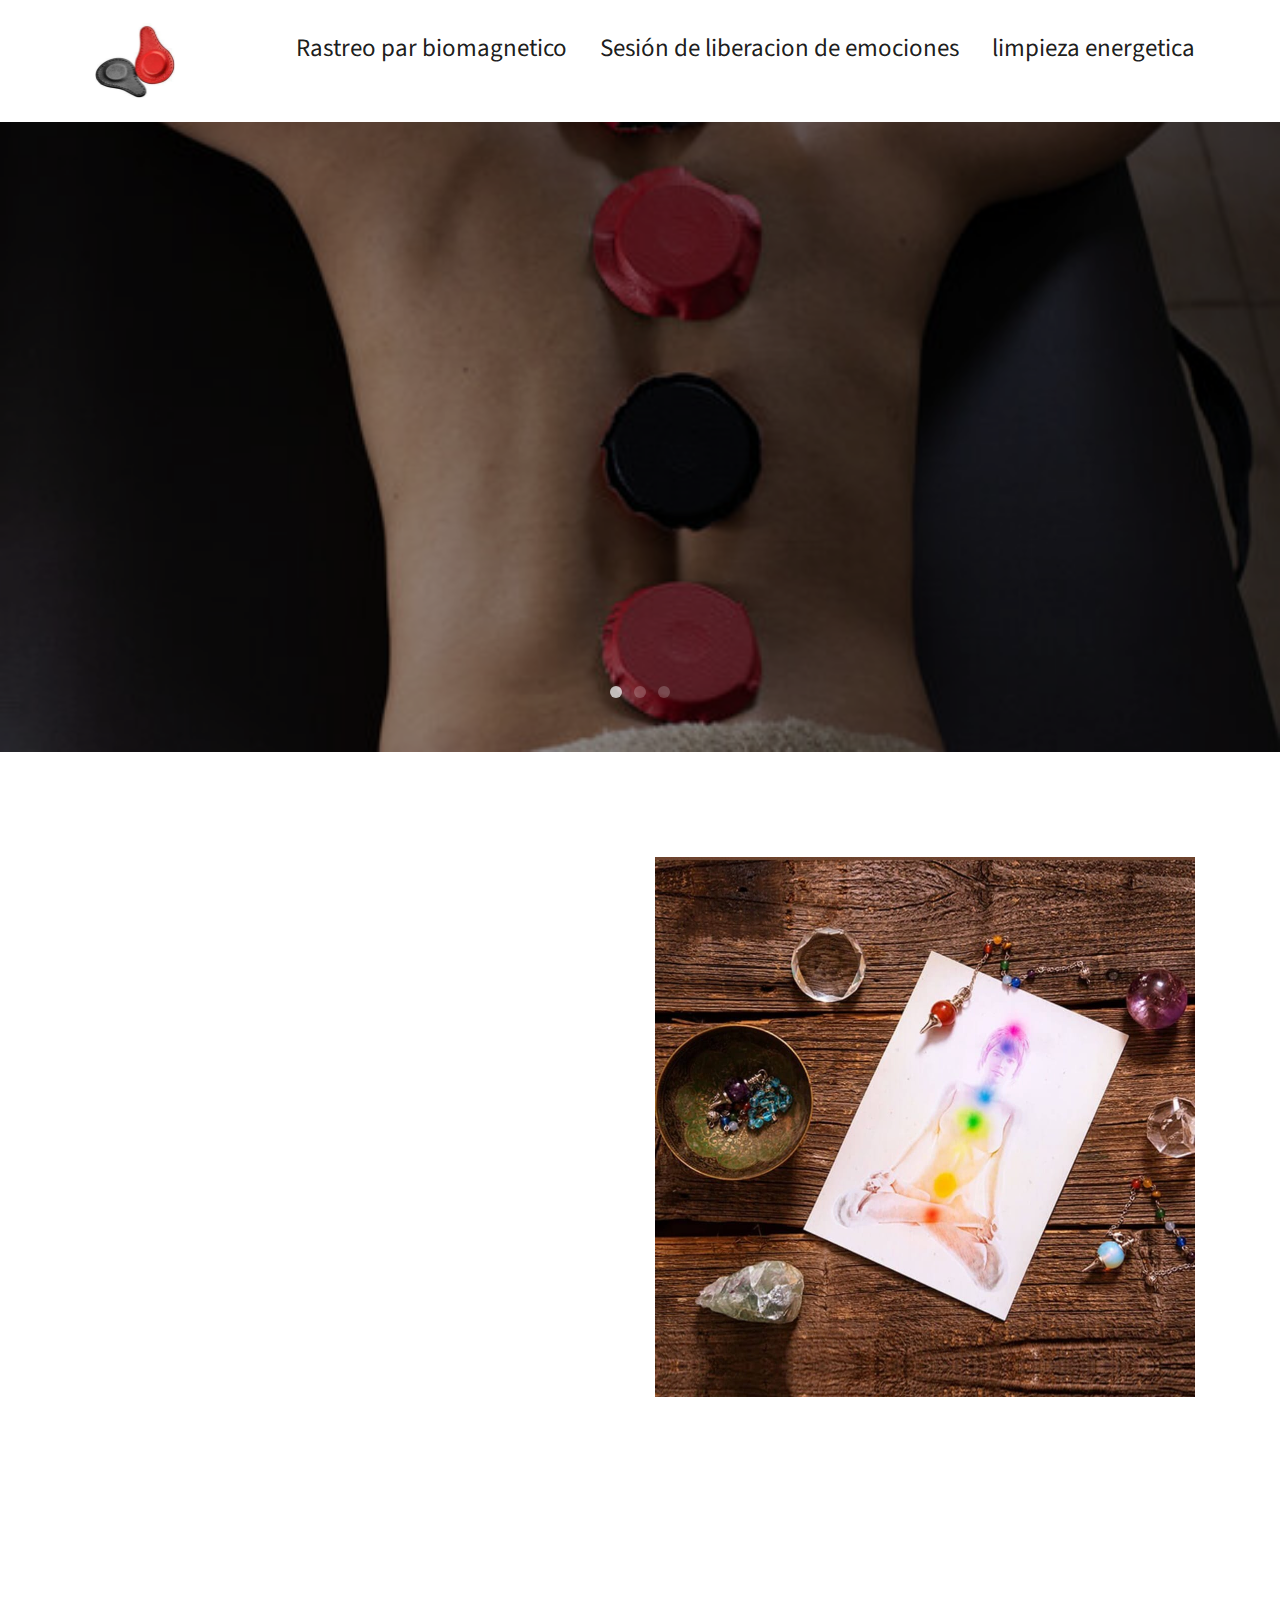
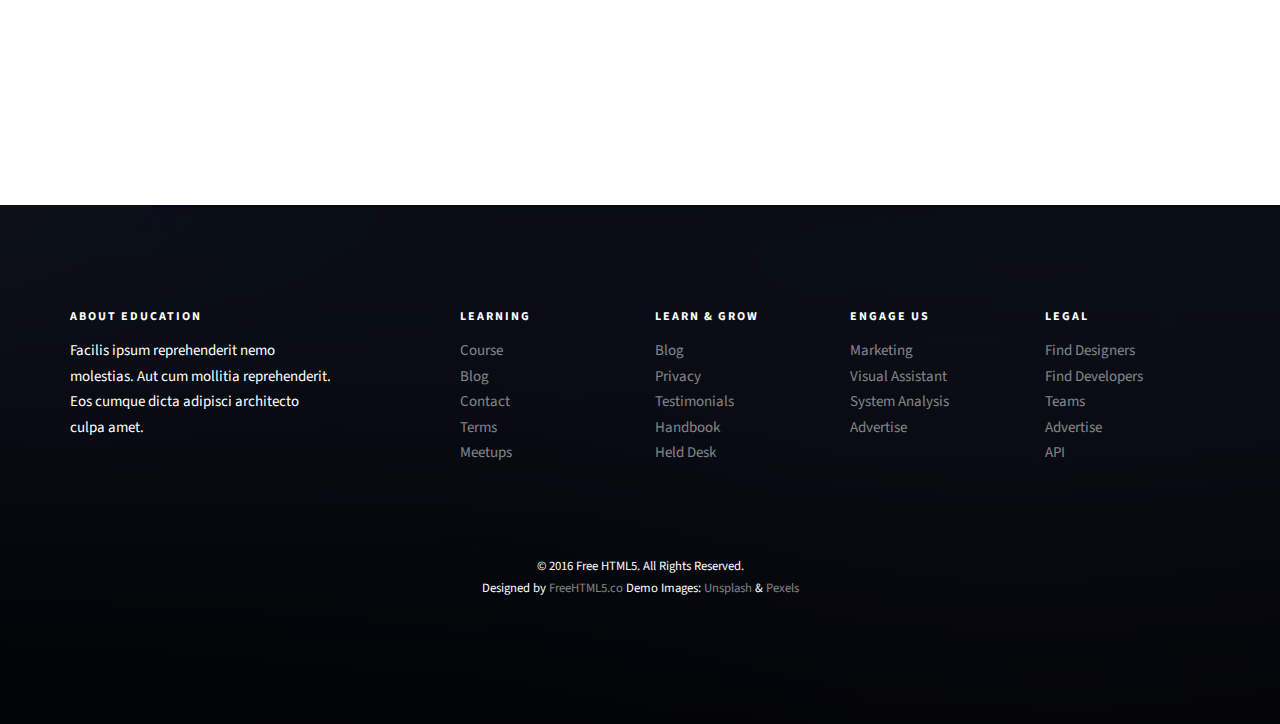
==== limpieza.html @ 2d8b0f2f "update" ====
<!DOCTYPE HTML>
<html>
	<head>
	<meta charset="utf-8">
	<meta http-equiv="X-UA-Compatible" content="IE=edge">
	<title>LIMPIEZA ENERGETICA</title>
	<meta name="viewport" content="width=device-width, initial-scale=1">
	<meta name="description" content="Free HTML5 Website Template by freehtml5.co" />
	<meta name="keywords" content="free website templates, free html5, free template, free bootstrap, free website template, html5, css3, mobile first, responsive" />
	<meta name="author" content="freehtml5.co" />

	<!-- 
	//////////////////////////////////////////////////////

	FREE HTML5 TEMPLATE 
	DESIGNED & DEVELOPED by FreeHTML5.co
		
	Website: 		http://freehtml5.co/
	Email: 			info@freehtml5.co
	Twitter: 		http://twitter.com/fh5co
	Facebook: 		https://www.facebook.com/fh5co

	//////////////////////////////////////////////////////
	 -->

  	<!-- Facebook and Twitter integration -->
	<meta property="og:title" content=""/>
	<meta property="og:image" content=""/>
	<meta property="og:url" content=""/>
	<meta property="og:site_name" content=""/>
	<meta property="og:description" content=""/>
	<meta name="twitter:title" content="" />
	<meta name="twitter:image" content="" />
	<meta name="twitter:url" content="" />
	<meta name="twitter:card" content="" />

	<link href="https://fonts.googleapis.com/css?family=Source+Sans+Pro:300,400,600,700" rel="stylesheet">
	<link href="https://fonts.googleapis.com/css?family=Roboto+Slab:300,400" rel="stylesheet">
	
	<!-- Animate.css -->
	<link rel="stylesheet" href="css/animate.css">
	<!-- Icomoon Icon Fonts-->
	<link rel="stylesheet" href="css/icomoon.css">
	<!-- Bootstrap  -->
	<link rel="stylesheet" href="css/bootstrap.css">

	<!-- Magnific Popup -->
	<link rel="stylesheet" href="css/magnific-popup.css">

	<!-- Owl Carousel  -->
	<link rel="stylesheet" href="css/owl.carousel.min.css">
	<link rel="stylesheet" href="css/owl.theme.default.min.css">

	<!-- Flexslider  -->
	<link rel="stylesheet" href="css/flexslider.css">

	<!-- Pricing -->
	<link rel="stylesheet" href="css/pricing.css">

	<!-- Theme style  -->
	<link rel="stylesheet" href="css/style.css">

	<!-- Modernizr JS -->
	<script src="js/modernizr-2.6.2.min.js"></script>
	<!-- FOR IE9 below -->
	<!--[if lt IE 9]>
	<script src="js/respond.min.js"></script>
	<![endif]-->

	</head>
	<body>
		
	<div class="fh5co-loader"></div>
	
	<div id="page">
		<nav class="fh5co-nav" role="navigation">

			<div class="top-menu">
				<div class="container">
					<div class="row">
						<div class="col-xs-2">
							<div id="fh5co-logo"><a href="index.html"><img src="./images/logo/alma.png.jpg" alt=""></a></div>
						</div>
						<div class="col-xs-10 text-right menu-1">
							<ul>
								<li class="active"><a href="index.html">Rastreo par biomagnetico</a></li>
								<li  class="active"><a href="sesion.html">Sesión de liberacion de emociones</a></li>
								<li  class="active"><a href="index.html">limpieza energetica</a></li>
								<!-- <li><a href="about.html">About</a></li>
								<li><a href="pricing.html">Pricing</a></li>
								<li class="has-dropdown">
									<a href="blog.html">Blog</a>
									<ul class="dropdown">
										<li><a href="#">Web Design</a></li>
										<li><a href="#">eCommerce</a></li>
										<li><a href="#">Branding</a></li>
										<li><a href="#">API</a></li>
									</ul>
								</li>
								<li><a href="contact.html">Contact</a></li>
								<li class="btn-cta"><a href="#"><span>Login</span></a></li>
								<li class="btn-cta"><a href="#"><span>Create a Course</span></a></li>
							</ul> -->
						</div>
					</div>
					
				</div>
			</div>
		</nav>
	
		<aside id="fh5co-hero">
			<div class="flexslider">
				<ul class="slides">
				   <li style="background-image: url(./images/back-images/BIO-1.jpeg);">
					   <div class="overlay-gradient"></div>
					   <div class="container">
						   <div class="row">
							   <div class="col-md-8 col-md-offset-2 text-center slider-text">
								   <div class="slider-text-inner">
									   <h1>Sesión de liberacion de emociones</h1>
									<h2>Alma magnetica</h2>
								   </div>
							   </div>
						   </div>
					   </div>
				   </li>
				   <li style="background-image: url(./images/back-images/BIO-2.jpeg);">
					   <div class="overlay-gradient"></div>
					   <div class="container">
						   <div class="row">
							   <div class="col-md-8 col-md-offset-2 text-center slider-text">
								   <div class="slider-text-inner">
									<h1>Sesión de liberacion de emociones</h1>
									<h2>Alma magnetica</h2>
								   </div>
							   </div>
						</div>
					</div>
				</li>
				<li style="background-image: url(./images/back-images/BIO-3.jpeg);">
					<div class="overlay-gradient"></div>
					<div class="container">
						<div class="row">
							<div class="col-md-8 col-md-offset-2 text-center slider-text">
								<div class="slider-text-inner">
									<h1>Sesión de liberacion de emociones</h1>
									<h2>Alma magnetica</h2>
								</div>
							</div>
						</div>
					</div>
				</li>		   	
			</ul>
		</div>
	</aside>

	<div id="fh5co-about">
		<div class="container">
			<div class="col-md-6 animate-box">
				<h2>LIMPIEZA ENERGETICA
				</h2>
				<p>Esta técnica nos ayuda a identificar y liberar definitivamente emociones, traumas o conflictos emocionales atrapados en nuestro cuerpo,</p>
<p>cuya energía es causa principal de los desequilibrios y síntomas físicos o psicológicos, que está padeciendo la persona que acude a consulta.
</p>
<p>A veces, liberarlos, puede ser crucial para superar ciertos desequilibrios y restaurar un estado óptimo de bienestar.
</p>
<p>Bloqueos, miedos y conductas que nos limitan a la hora de desenvolvernos y desarrollarnos en todas las etapas de la vida.
</p>
<p>La aplicación de esta técnica nos ayuda en el fluir de los acontecimientos, en la actitud frente a todo lo que se nos presenta en nuestro día a día, tanto a nivel interno como para con lo que nos rodea.</p>
<p>
	<div class="row animate-box">
		<div class="col-md-6 col-md-offset-3 text-center fh5co-heading">
			
			<h2>70,00 €</h2>
			<a
			href="https://api.whatsapp.com/send/?phone=%2B34624015174&text&type=phone_number&app_absent=0"
			target="_blank"
			rel="noreferrer"
		  >
			<button type="button" class="btn-wsp">Comprar ahora</button>
		</a>
			<h4 style="margin-top: 30px;">Al hacer click en el botón «comprar ahora» serás redirigido al WhatsApp, dónde podrás finalizar el proceso de compra.</h4>
		</div>
	</div>
</p>			
</div>
			
			<div class="col-md-6">
				<img class="img-responsive" src="./images/images/limpieza.jpg" alt="Not found">
			</div>
		</div>
	</div>

	

<!-- 	<div id="fh5co-counter" class="fh5co-counters" style="background-image: url(images/img_bg_4.jpg);" data-stellar-background-ratio="0.5">
		<div class="overlay"></div>
		<div class="container">
			<div class="row">
				<div class="col-md-10 col-md-offset-1">
					<div class="row">
						<div class="col-md-3 col-sm-6 text-center animate-box">
							<span class="icon"><i class="icon-world"></i></span>
							<span class="fh5co-counter js-counter" data-from="0" data-to="3297" data-speed="5000" data-refresh-interval="50"></span>
							<span class="fh5co-counter-label">Foreign Followers</span>
						</div>
						<div class="col-md-3 col-sm-6 text-center animate-box">
							<span class="icon"><i class="icon-study"></i></span>
							<span class="fh5co-counter js-counter" data-from="0" data-to="3700" data-speed="5000" data-refresh-interval="50"></span>
							<span class="fh5co-counter-label">Students Enrolled</span>
						</div>
						<div class="col-md-3 col-sm-6 text-center animate-box">
							<span class="icon"><i class="icon-bulb"></i></span>
							<span class="fh5co-counter js-counter" data-from="0" data-to="5034" data-speed="5000" data-refresh-interval="50"></span>
							<span class="fh5co-counter-label">Classes Complete</span>
						</div>
						<div class="col-md-3 col-sm-6 text-center animate-box">
							<span class="icon"><i class="icon-head"></i></span>
							<span class="fh5co-counter js-counter" data-from="0" data-to="1080" data-speed="5000" data-refresh-interval="50"></span>
							<span class="fh5co-counter-label">Certified Teachers</span>
						</div>
					</div>
				</div>
			</div>
		</div>
	</div>

	<div id="fh5co-course-categories">
		<div class="container">
			<div class="row animate-box">
				<div class="col-md-6 col-md-offset-3 text-center fh5co-heading">
					<h2>Course categories</h2>
					<p>Dignissimos asperiores vitae velit veniam totam fuga molestias accusamus alias autem provident. Odit ab aliquam dolor eius.</p>
				</div>
			</div>
			<div class="row">
				<div class="col-md-3 col-sm-6 text-center animate-box">
					<div class="services">
						<span class="icon">
							<i class="icon-shop"></i>
						</span>
						<div class="desc">
							<h3><a href="#">Business</a></h3>
							<p>Dignissimos asperiores vitae velit veniam totam fuga molestias accusamus alias autem provident. Odit ab aliquam dolor eius.</p>
						</div>
					</div>
				</div>
				<div class="col-md-3 col-sm-6 text-center animate-box">
					<div class="services">
						<span class="icon">
							<i class="icon-heart4"></i>
						</span>
						<div class="desc">
							<h3><a href="#">Health &amp; Psychology</a></h3>
							<p>Dignissimos asperiores vitae velit veniam totam fuga molestias accusamus alias autem provident. Odit ab aliquam dolor eius.</p>
						</div>
					</div>
				</div>
				<div class="col-md-3 col-sm-6 text-center animate-box">
					<div class="services">
						<span class="icon">
							<i class="icon-banknote"></i>
						</span>
						<div class="desc">
							<h3><a href="#">Accounting</a></h3>
							<p>Dignissimos asperiores vitae velit veniam totam fuga molestias accusamus alias autem provident. Odit ab aliquam dolor eius.</p>
						</div>
					</div>
				</div>
				<div class="col-md-3 col-sm-6 text-center animate-box">
					<div class="services">
						<span class="icon">
							<i class="icon-lab2"></i>
						</span>
						<div class="desc">
							<h3><a href="#">Science &amp; Technology</a></h3>
							<p>Dignissimos asperiores vitae velit veniam totam fuga molestias accusamus alias autem provident. Odit ab aliquam dolor eius.</p>
						</div>
					</div>
				</div>
				<div class="col-md-3 col-sm-6 text-center animate-box">
					<div class="services">
						<span class="icon">
							<i class="icon-photo"></i>
						</span>
						<div class="desc">
							<h3><a href="#">Art &amp; Media</a></h3>
							<p>Dignissimos asperiores vitae velit veniam totam fuga molestias accusamus alias autem provident. Odit ab aliquam dolor eius.</p>
						</div>
					</div>
				</div>
				<div class="col-md-3 col-sm-6 text-center animate-box">
					<div class="services">
						<span class="icon">
							<i class="icon-home-outline"></i>
						</span>
						<div class="desc">
							<h3><a href="#">Real Estate</a></h3>
							<p>Dignissimos asperiores vitae velit veniam totam fuga molestias accusamus alias autem provident. Odit ab aliquam dolor eius.</p>
						</div>
					</div>
				</div>
				<div class="col-md-3 col-sm-6 text-center animate-box">
					<div class="services">
						<span class="icon">
							<i class="icon-bubble3"></i>
						</span>
						<div class="desc">
							<h3><a href="#">Language</a></h3>
							<p>Dignissimos asperiores vitae velit veniam totam fuga molestias accusamus alias autem provident. Odit ab aliquam dolor eius.</p>
						</div>
					</div>
				</div>
				<div class="col-md-3 col-sm-6 text-center animate-box">
					<div class="services">
						<span class="icon">
							<i class="icon-world"></i>
						</span>
						<div class="desc">
							<h3><a href="#">Web &amp; Programming</a></h3>
							<p>Dignissimos asperiores vitae velit veniam totam fuga molestias accusamus alias autem provident. Odit ab aliquam dolor eius.</p>
						</div>
					</div>
				</div>
			</div>
		</div>
	</div>

	<div id="fh5co-register" style="background-image: url(images/img_bg_2.jpg);">
		<div class="overlay"></div>
		<div class="row">
			<div class="col-md-8 col-md-offset-2 animate-box">
				<div class="date-counter text-center">
					<h2>Get 400 of Online Courses for Free</h2>
					<h3>By Mike Smith</h3>
					<div class="simply-countdown simply-countdown-one"></div>
					<p><strong>Limited Offer, Hurry Up!</strong></p>
					<p><a href="#" class="btn btn-primary btn-lg btn-reg">Register Now!</a></p>
				</div>
			</div>
		</div>
	</div>

	<div id="fh5co-gallery" class="fh5co-bg-section">
		<div class="row text-center">
			<h2><span>Instagram Gallery</span></h2>
		</div>
		<div class="row">
			<div class="col-md-3 col-padded">
				<a href="#" class="gallery" style="background-image: url(images/project-5.jpg);"></a>
			</div>
			<div class="col-md-3 col-padded">
				<a href="#" class="gallery" style="background-image: url(images/project-2.jpg);"></a>
			</div>
			<div class="col-md-3 col-padded">
				<a href="#" class="gallery" style="background-image: url(images/project-3.jpg);"></a>
			</div>
			<div class="col-md-3 col-padded">
				<a href="#" class="gallery" style="background-image: url(images/project-4.jpg);"></a>
			</div>
		</div>
	</div> -->

	<footer id="fh5co-footer" role="contentinfo" style="background-image: url(images/img_bg_4.jpg);">
		<div class="overlay"></div>
		<div class="container">
			<div class="row row-pb-md">
				<div class="col-md-3 fh5co-widget">
					<h3>About Education</h3>
					<p>Facilis ipsum reprehenderit nemo molestias. Aut cum mollitia reprehenderit. Eos cumque dicta adipisci architecto culpa amet.</p>
				</div>
				<div class="col-md-2 col-sm-4 col-xs-6 col-md-push-1 fh5co-widget">
					<h3>Learning</h3>
					<ul class="fh5co-footer-links">
						<li><a href="#">Course</a></li>
						<li><a href="#">Blog</a></li>
						<li><a href="#">Contact</a></li>
						<li><a href="#">Terms</a></li>
						<li><a href="#">Meetups</a></li>
					</ul>
				</div>

				<div class="col-md-2 col-sm-4 col-xs-6 col-md-push-1 fh5co-widget">
					<h3>Learn &amp; Grow</h3>
					<ul class="fh5co-footer-links">
						<li><a href="#">Blog</a></li>
						<li><a href="#">Privacy</a></li>
						<li><a href="#">Testimonials</a></li>
						<li><a href="#">Handbook</a></li>
						<li><a href="#">Held Desk</a></li>
					</ul>
				</div>

				<div class="col-md-2 col-sm-4 col-xs-6 col-md-push-1 fh5co-widget">
					<h3>Engage us</h3>
					<ul class="fh5co-footer-links">
						<li><a href="#">Marketing</a></li>
						<li><a href="#">Visual Assistant</a></li>
						<li><a href="#">System Analysis</a></li>
						<li><a href="#">Advertise</a></li>
					</ul>
				</div>

				<div class="col-md-2 col-sm-4 col-xs-6 col-md-push-1 fh5co-widget">
					<h3>Legal</h3>
					<ul class="fh5co-footer-links">
						<li><a href="#">Find Designers</a></li>
						<li><a href="#">Find Developers</a></li>
						<li><a href="#">Teams</a></li>
						<li><a href="#">Advertise</a></li>
						<li><a href="#">API</a></li>
					</ul>
				</div>
			</div>

			<div class="row copyright">
				<div class="col-md-12 text-center">
					<p>
						<small class="block">&copy; 2016 Free HTML5. All Rights Reserved.</small> 
						<small class="block">Designed by <a href="http://freehtml5.co/" target="_blank">FreeHTML5.co</a> Demo Images: <a href="http://unsplash.co/" target="_blank">Unsplash</a> &amp; <a href="https://www.pexels.com/" target="_blank">Pexels</a></small>
					</p>
				</div>
			</div>

		</div>
	</footer>
	</div>

	<div class="gototop js-top">
		<a href="#" class="js-gotop"><i class="icon-arrow-up"></i></a>
	</div>
	
	<!-- jQuery -->
	<script src="js/jquery.min.js"></script>
	<!-- jQuery Easing -->
	<script src="js/jquery.easing.1.3.js"></script>
	<!-- Bootstrap -->
	<script src="js/bootstrap.min.js"></script>
	<!-- Waypoints -->
	<script src="js/jquery.waypoints.min.js"></script>
	<!-- Stellar Parallax -->
	<script src="js/jquery.stellar.min.js"></script>
	<!-- Carousel -->
	<script src="js/owl.carousel.min.js"></script>
	<!-- Flexslider -->
	<script src="js/jquery.flexslider-min.js"></script>
	<!-- countTo -->
	<script src="js/jquery.countTo.js"></script>
	<!-- Magnific Popup -->
	<script src="js/jquery.magnific-popup.min.js"></script>
	<script src="js/magnific-popup-options.js"></script>
	<!-- Count Down -->
	<script src="js/simplyCountdown.js"></script>
	<!-- Main -->
	<script src="js/main.js"></script>
	<script>
    var d = new Date(new Date().getTime() + 1000 * 120 * 120 * 2000);

    // default example
    simplyCountdown('.simply-countdown-one', {
        year: d.getFullYear(),
        month: d.getMonth() + 1,
        day: d.getDate()
    });

    //jQuery example
    $('#simply-countdown-losange').simplyCountdown({
        year: d.getFullYear(),
        month: d.getMonth() + 1,
        day: d.getDate(),
        enableUtc: false
    });
	</script>
	</body>
</html>
---- css/icomoon.css ----
@font-face {
  font-family: 'icomoon';
  src:  url('fonts/icomoon.eot?6py85u');
  src:  url('fonts/icomoon.eot?6py85u#iefix') format('embedded-opentype'),
    url('fonts/icomoon.ttf?6py85u') format('truetype'),
    url('fonts/icomoon.woff?6py85u') format('woff'),
    url('fonts/icomoon.svg?6py85u#icomoon') format('svg');
  font-weight: normal;
  font-style: normal;
}

[class^="icon-"], [class*=" icon-"] {
  /* use !important to prevent issues with browser extensions that change fonts */
  font-family: 'icomoon' !important;
  speak: none;
  font-style: normal;
  font-weight: normal;
  font-variant: normal;
  text-transform: none;
  line-height: 1;

  /* Better Font Rendering =========== */
  -webkit-font-smoothing: antialiased;
  -moz-osx-font-smoothing: grayscale;
}

.icon-times:before {
  content: "\e930";
}
.icon-tick:before {
  content: "\e931";
}
.icon-plus:before {
  content: "\e932";
}
.icon-minus:before {
  content: "\e933";
}
.icon-equals:before {
  content: "\e934";
}
.icon-divide:before {
  content: "\e935";
}
.icon-chevron-right:before {
  content: "\e936";
}
.icon-chevron-left:before {
  content: "\e937";
}
.icon-arrow-right-thick:before {
  content: "\e938";
}
.icon-arrow-left-thick:before {
  content: "\e939";
}
.icon-th-small:before {
  content: "\e93a";
}
.icon-th-menu:before {
  content: "\e93b";
}
.icon-th-list:before {
  content: "\e93c";
}
.icon-th-large:before {
  content: "\e93d";
}
.icon-home:before {
  content: "\e93e";
}
.icon-arrow-forward:before {
  content: "\e93f";
}
.icon-arrow-back:before {
  content: "\e940";
}
.icon-rss:before {
  content: "\e941";
}
.icon-location:before {
  content: "\e942";
}
.icon-link:before {
  content: "\e943";
}
.icon-image:before {
  content: "\e944";
}
.icon-arrow-up-thick:before {
  content: "\e945";
}
.icon-arrow-down-thick:before {
  content: "\e946";
}
.icon-starburst:before {
  content: "\e947";
}
.icon-starburst-outline:before {
  content: "\e948";
}
.icon-star3:before {
  content: "\e949";
}
.icon-flow-children:before {
  content: "\e94a";
}
.icon-export:before {
  content: "\e94b";
}
.icon-delete2:before {
  content: "\e94c";
}
.icon-delete-outline:before {
  content: "\e94d";
}
.icon-cloud-storage:before {
  content: "\e94e";
}
.icon-wi-fi:before {
  content: "\e94f";
}
.icon-heart:before {
  content: "\e950";
}
.icon-flash:before {
  content: "\e951";
}
.icon-cancel:before {
  content: "\e952";
}
.icon-backspace:before {
  content: "\e953";
}
.icon-attachment:before {
  content: "\e954";
}
.icon-arrow-move:before {
  content: "\e955";
}
.icon-warning:before {
  content: "\e956";
}
.icon-user:before {
  content: "\e957";
}
.icon-radar:before {
  content: "\e958";
}
.icon-lock-open:before {
  content: "\e959";
}
.icon-lock-closed:before {
  content: "\e95a";
}
.icon-location-arrow:before {
  content: "\e95b";
}
.icon-info:before {
  content: "\e95c";
}
.icon-user-delete:before {
  content: "\e95d";
}
.icon-user-add:before {
  content: "\e95e";
}
.icon-media-pause:before {
  content: "\e95f";
}
.icon-group:before {
  content: "\e960";
}
.icon-chart-pie:before {
  content: "\e961";
}
.icon-chart-line:before {
  content: "\e962";
}
.icon-chart-bar:before {
  content: "\e963";
}
.icon-chart-area:before {
  content: "\e964";
}
.icon-video:before {
  content: "\e965";
}
.icon-point-of-interest:before {
  content: "\e966";
}
.icon-infinity:before {
  content: "\e967";
}
.icon-globe:before {
  content: "\e968";
}
.icon-eye:before {
  content: "\e969";
}
.icon-cog:before {
  content: "\e96a";
}
.icon-camera:before {
  content: "\e96b";
}
.icon-upload:before {
  content: "\e96c";
}
.icon-scissors:before {
  content: "\e96d";
}
.icon-refresh:before {
  content: "\e96e";
}
.icon-pin:before {
  content: "\e96f";
}
.icon-key:before {
  content: "\e970";
}
.icon-info-large:before {
  content: "\e971";
}
.icon-eject:before {
  content: "\e972";
}
.icon-download:before {
  content: "\e973";
}
.icon-zoom:before {
  content: "\e974";
}
.icon-zoom-out:before {
  content: "\e975";
}
.icon-zoom-in:before {
  content: "\e976";
}
.icon-sort-numerically:before {
  content: "\e977";
}
.icon-sort-alphabetically:before {
  content: "\e978";
}
.icon-input-checked:before {
  content: "\e979";
}
.icon-calender:before {
  content: "\e97a";
}
.icon-world2:before {
  content: "\e97b";
}
.icon-notes:before {
  content: "\e97c";
}
.icon-code:before {
  content: "\e97d";
}
.icon-arrow-sync:before {
  content: "\e97e";
}
.icon-arrow-shuffle:before {
  content: "\e97f";
}
.icon-arrow-repeat:before {
  content: "\e980";
}
.icon-arrow-minimise:before {
  content: "\e981";
}
.icon-arrow-maximise:before {
  content: "\e982";
}
.icon-arrow-loop:before {
  content: "\e983";
}
.icon-anchor:before {
  content: "\e984";
}
.icon-spanner:before {
  content: "\e985";
}
.icon-puzzle:before {
  content: "\e986";
}
.icon-power:before {
  content: "\e987";
}
.icon-plane:before {
  content: "\e988";
}
.icon-pi:before {
  content: "\e989";
}
.icon-phone:before {
  content: "\e98a";
}
.icon-microphone2:before {
  content: "\e98b";
}
.icon-media-rewind:before {
  content: "\e98c";
}
.icon-flag:before {
  content: "\e98d";
}
.icon-adjust-brightness:before {
  content: "\e98e";
}
.icon-waves:before {
  content: "\e98f";
}
.icon-social-twitter:before {
  content: "\e990";
}
.icon-social-facebook:before {
  content: "\e991";
}
.icon-social-dribbble:before {
  content: "\e992";
}
.icon-media-stop:before {
  content: "\e993";
}
.icon-media-record:before {
  content: "\e994";
}
.icon-media-play:before {
  content: "\e995";
}
.icon-media-fast-forward:before {
  content: "\e996";
}
.icon-media-eject:before {
  content: "\e997";
}
.icon-social-vimeo:before {
  content: "\e998";
}
.icon-social-tumbler:before {
  content: "\e999";
}
.icon-social-skype:before {
  content: "\e99a";
}
.icon-social-pinterest:before {
  content: "\e99b";
}
.icon-social-linkedin:before {
  content: "\e99c";
}
.icon-social-last-fm:before {
  content: "\e99d";
}
.icon-social-github:before {
  content: "\e99e";
}
.icon-social-flickr:before {
  content: "\e99f";
}
.icon-at:before {
  content: "\e9a0";
}
.icon-times-outline:before {
  content: "\e9a1";
}
.icon-plus-outline:before {
  content: "\e9a2";
}
.icon-minus-outline:before {
  content: "\e9a3";
}
.icon-tick-outline:before {
  content: "\e9a4";
}
.icon-th-large-outline:before {
  content: "\e9a5";
}
.icon-equals-outline:before {
  content: "\e9a6";
}
.icon-divide-outline:before {
  content: "\e9a7";
}
.icon-chevron-right-outline:before {
  content: "\e9a8";
}
.icon-chevron-left-outline:before {
  content: "\e9a9";
}
.icon-arrow-right-outline:before {
  content: "\e9aa";
}
.icon-arrow-left-outline:before {
  content: "\e9ab";
}
.icon-th-small-outline:before {
  content: "\e9ac";
}
.icon-th-menu-outline:before {
  content: "\e9ad";
}
.icon-th-list-outline:before {
  content: "\e9ae";
}
.icon-news2:before {
  content: "\e9b1";
}
.icon-home-outline:before {
  content: "\e9b2";
}
.icon-arrow-up-outline:before {
  content: "\e9b3";
}
.icon-arrow-forward-outline:before {
  content: "\e9b4";
}
.icon-arrow-down-outline:before {
  content: "\e9b5";
}
.icon-arrow-back-outline:before {
  content: "\e9b6";
}
.icon-trash3:before {
  content: "\e9b7";
}
.icon-rss-outline:before {
  content: "\e9b8";
}
.icon-message:before {
  content: "\e9b9";
}
.icon-location-outline:before {
  content: "\e9ba";
}
.icon-link-outline:before {
  content: "\e9bb";
}
.icon-image-outline:before {
  content: "\e9bc";
}
.icon-export-outline:before {
  content: "\e9bd";
}
.icon-cross:before {
  content: "\e9be";
}
.icon-wi-fi-outline:before {
  content: "\e9bf";
}
.icon-star-outline:before {
  content: "\e9c0";
}
.icon-media-pause-outline:before {
  content: "\e9c1";
}
.icon-mail:before {
  content: "\e9c2";
}
.icon-heart-outline:before {
  content: "\e9c3";
}
.icon-flash-outline:before {
  content: "\e9c4";
}
.icon-cancel-outline:before {
  content: "\e9c5";
}
.icon-beaker:before {
  content: "\e9c6";
}
.icon-arrow-move-outline:before {
  content: "\e9c7";
}
.icon-watch2:before {
  content: "\e9c8";
}
.icon-warning-outline:before {
  content: "\e9c9";
}
.icon-time:before {
  content: "\e9ca";
}
.icon-radar-outline:before {
  content: "\e9cb";
}
.icon-lock-open-outline:before {
  content: "\e9cc";
}
.icon-location-arrow-outline:before {
  content: "\e9cd";
}
.icon-info-outline:before {
  content: "\e9ce";
}
.icon-backspace-outline:before {
  content: "\e9cf";
}
.icon-attachment-outline:before {
  content: "\e9d0";
}
.icon-user-outline:before {
  content: "\e9d1";
}
.icon-user-delete-outline:before {
  content: "\e9d2";
}
.icon-user-add-outline:before {
  content: "\e9d3";
}
.icon-lock-closed-outline:before {
  content: "\e9d4";
}
.icon-group-outline:before {
  content: "\e9d5";
}
.icon-chart-pie-outline:before {
  content: "\e9d6";
}
.icon-chart-line-outline:before {
  content: "\e9d7";
}
.icon-chart-bar-outline:before {
  content: "\e9d8";
}
.icon-chart-area-outline:before {
  content: "\e9d9";
}
.icon-video-outline:before {
  content: "\e9da";
}
.icon-point-of-interest-outline:before {
  content: "\e9db";
}
.icon-map:before {
  content: "\e9dc";
}
.icon-key-outline:before {
  content: "\e9dd";
}
.icon-infinity-outline:before {
  content: "\e9de";
}
.icon-globe-outline:before {
  content: "\e9df";
}
.icon-eye-outline:before {
  content: "\e9e0";
}
.icon-cog-outline:before {
  content: "\e9e1";
}
.icon-camera-outline:before {
  content: "\e9e2";
}
.icon-upload-outline:before {
  content: "\e9e3";
}
.icon-support:before {
  content: "\e9e4";
}
.icon-scissors-outline:before {
  content: "\e9e5";
}
.icon-refresh-outline:before {
  content: "\e9e6";
}
.icon-info-large-outline:before {
  content: "\e9e7";
}
.icon-eject-outline:before {
  content: "\e9e8";
}
.icon-download-outline:before {
  content: "\e9e9";
}
.icon-battery-mid:before {
  content: "\e9ea";
}
.icon-battery-low:before {
  content: "\e9eb";
}
.icon-battery-high:before {
  content: "\e9ec";
}
.icon-zoom-outline:before {
  content: "\e9ed";
}
.icon-zoom-out-outline:before {
  content: "\e9ee";
}
.icon-zoom-in-outline:before {
  content: "\e9ef";
}
.icon-tag3:before {
  content: "\e9f0";
}
.icon-tabs-outline:before {
  content: "\e9f1";
}
.icon-pin-outline:before {
  content: "\e9f2";
}
.icon-message-typing:before {
  content: "\e9f3";
}
.icon-directions:before {
  content: "\e9f4";
}
.icon-battery-full:before {
  content: "\e9f5";
}
.icon-battery-charge:before {
  content: "\e9f6";
}
.icon-pipette:before {
  content: "\e9f7";
}
.icon-pencil:before {
  content: "\e9f8";
}
.icon-folder:before {
  content: "\e9f9";
}
.icon-folder-delete:before {
  content: "\e9fa";
}
.icon-folder-add:before {
  content: "\e9fb";
}
.icon-edit:before {
  content: "\e9fc";
}
.icon-document:before {
  content: "\e9fd";
}
.icon-document-delete:before {
  content: "\e9fe";
}
.icon-document-add:before {
  content: "\e9ff";
}
.icon-brush:before {
  content: "\ea00";
}
.icon-thumbs-up:before {
  content: "\ea01";
}
.icon-thumbs-down:before {
  content: "\ea02";
}
.icon-pen:before {
  content: "\ea03";
}
.icon-sort-numerically-outline:before {
  content: "\ea04";
}
.icon-sort-alphabetically-outline:before {
  content: "\ea05";
}
.icon-social-last-fm-circular:before {
  content: "\ea06";
}
.icon-social-github-circular:before {
  content: "\ea07";
}
.icon-compass:before {
  content: "\ea08";
}
.icon-bookmark:before {
  content: "\ea09";
}
.icon-input-checked-outline:before {
  content: "\ea0a";
}
.icon-code-outline:before {
  content: "\ea0b";
}
.icon-calender-outline:before {
  content: "\ea0c";
}
.icon-business-card:before {
  content: "\ea0d";
}
.icon-arrow-up:before {
  content: "\ea0e";
}
.icon-arrow-sync-outline:before {
  content: "\ea0f";
}
.icon-arrow-right:before {
  content: "\ea10";
}
.icon-arrow-repeat-outline:before {
  content: "\ea11";
}
.icon-arrow-loop-outline:before {
  content: "\ea12";
}
.icon-arrow-left:before {
  content: "\ea13";
}
.icon-flow-switch:before {
  content: "\ea14";
}
.icon-flow-parallel:before {
  content: "\ea15";
}
.icon-flow-merge:before {
  content: "\ea16";
}
.icon-document-text:before {
  content: "\ea17";
}
.icon-clipboard:before {
  content: "\ea18";
}
.icon-calculator:before {
  content: "\ea19";
}
.icon-arrow-minimise-outline:before {
  content: "\ea1a";
}
.icon-arrow-maximise-outline:before {
  content: "\ea1b";
}
.icon-arrow-down:before {
  content: "\ea1c";
}
.icon-gift:before {
  content: "\ea1d";
}
.icon-film:before {
  content: "\ea1e";
}
.icon-database:before {
  content: "\ea1f";
}
.icon-bell:before {
  content: "\ea20";
}
.icon-anchor-outline:before {
  content: "\ea21";
}
.icon-adjust-contrast:before {
  content: "\ea22";
}
.icon-world-outline:before {
  content: "\ea23";
}
.icon-shopping-bag:before {
  content: "\ea24";
}
.icon-power-outline:before {
  content: "\ea25";
}
.icon-notes-outline:before {
  content: "\ea26";
}
.icon-device-tablet:before {
  content: "\ea27";
}
.icon-device-phone:before {
  content: "\ea28";
}
.icon-device-laptop:before {
  content: "\ea29";
}
.icon-device-desktop:before {
  content: "\ea2a";
}
.icon-briefcase:before {
  content: "\ea2b";
}
.icon-stopwatch:before {
  content: "\ea2c";
}
.icon-spanner-outline:before {
  content: "\ea2d";
}
.icon-puzzle-outline:before {
  content: "\ea2e";
}
.icon-printer:before {
  content: "\ea2f";
}
.icon-pi-outline:before {
  content: "\ea30";
}
.icon-lightbulb:before {
  content: "\ea31";
}
.icon-flag-outline:before {
  content: "\ea32";
}
.icon-contacts:before {
  content: "\ea33";
}
.icon-archive2:before {
  content: "\ea34";
}
.icon-weather-stormy:before {
  content: "\ea35";
}
.icon-weather-shower:before {
  content: "\ea36";
}
.icon-weather-partly-sunny:before {
  content: "\ea37";
}
.icon-weather-downpour:before {
  content: "\ea38";
}
.icon-weather-cloudy:before {
  content: "\ea39";
}
.icon-plane-outline:before {
  content: "\ea3a";
}
.icon-phone-outline:before {
  content: "\ea3b";
}
.icon-microphone-outline:before {
  content: "\ea3c";
}
.icon-weather-windy:before {
  content: "\ea3d";
}
.icon-weather-windy-cloudy:before {
  content: "\ea3e";
}
.icon-weather-sunny:before {
  content: "\ea3f";
}
.icon-weather-snow:before {
  content: "\ea40";
}
.icon-weather-night:before {
  content: "\ea41";
}
.icon-media-stop-outline:before {
  content: "\ea42";
}
.icon-media-rewind-outline:before {
  content: "\ea43";
}
.icon-media-record-outline:before {
  content: "\ea44";
}
.icon-media-play-outline:before {
  content: "\ea45";
}
.icon-media-fast-forward-outline:before {
  content: "\ea46";
}
.icon-media-eject-outline:before {
  content: "\ea47";
}
.icon-wine:before {
  content: "\ea48";
}
.icon-waves-outline:before {
  content: "\ea49";
}
.icon-ticket:before {
  content: "\ea4a";
}
.icon-tags:before {
  content: "\ea4b";
}
.icon-plug:before {
  content: "\ea4c";
}
.icon-headphones:before {
  content: "\ea4d";
}
.icon-credit-card:before {
  content: "\ea4e";
}
.icon-coffee:before {
  content: "\ea4f";
}
.icon-book:before {
  content: "\ea50";
}
.icon-beer:before {
  content: "\ea51";
}
.icon-volume2:before {
  content: "\ea52";
}
.icon-volume-up:before {
  content: "\ea53";
}
.icon-volume-mute:before {
  content: "\ea54";
}
.icon-volume-down:before {
  content: "\ea55";
}
.icon-social-vimeo-circular:before {
  content: "\ea56";
}
.icon-social-twitter-circular:before {
  content: "\ea57";
}
.icon-social-pinterest-circular:before {
  content: "\ea58";
}
.icon-social-linkedin-circular:before {
  content: "\ea59";
}
.icon-social-facebook-circular:before {
  content: "\ea5a";
}
.icon-social-dribbble-circular:before {
  content: "\ea5b";
}
.icon-tree:before {
  content: "\ea5c";
}
.icon-thermometer2:before {
  content: "\ea5d";
}
.icon-social-tumbler-circular:before {
  content: "\ea5e";
}
.icon-social-skype-outline:before {
  content: "\ea5f";
}
.icon-social-flickr-circular:before {
  content: "\ea60";
}
.icon-social-at-circular:before {
  content: "\ea61";
}
.icon-shopping-cart:before {
  content: "\ea62";
}
.icon-messages:before {
  content: "\ea63";
}
.icon-leaf:before {
  content: "\ea64";
}
.icon-feather:before {
  content: "\ea65";
}
.icon-eye2:before {
  content: "\e064";
}
.icon-paper-clip:before {
  content: "\e065";
}
.icon-mail5:before {
  content: "\e066";
}
.icon-toggle:before {
  content: "\e067";
}
.icon-layout:before {
  content: "\e068";
}
.icon-link2:before {
  content: "\e069";
}
.icon-bell2:before {
  content: "\e06a";
}
.icon-lock3:before {
  content: "\e06b";
}
.icon-unlock:before {
  content: "\e06c";
}
.icon-ribbon2:before {
  content: "\e06d";
}
.icon-image2:before {
  content: "\e06e";
}
.icon-signal:before {
  content: "\e06f";
}
.icon-target3:before {
  content: "\e070";
}
.icon-clipboard3:before {
  content: "\e071";
}
.icon-clock3:before {
  content: "\e072";
}
.icon-watch:before {
  content: "\e073";
}
.icon-air-play:before {
  content: "\e074";
}
.icon-camera3:before {
  content: "\e075";
}
.icon-video2:before {
  content: "\e076";
}
.icon-disc:before {
  content: "\e077";
}
.icon-printer3:before {
  content: "\e078";
}
.icon-monitor:before {
  content: "\e079";
}
.icon-server:before {
  content: "\e07a";
}
.icon-cog2:before {
  content: "\e07b";
}
.icon-heart3:before {
  content: "\e07c";
}
.icon-paragraph:before {
  content: "\e07d";
}
.icon-align-justify:before {
  content: "\e07e";
}
.icon-align-left:before {
  content: "\e07f";
}
.icon-align-center:before {
  content: "\e080";
}
.icon-align-right:before {
  content: "\e081";
}
.icon-book2:before {
  content: "\e082";
}
.icon-layers2:before {
  content: "\e083";
}
.icon-stack2:before {
  content: "\e084";
}
.icon-stack-2:before {
  content: "\e085";
}
.icon-paper:before {
  content: "\e086";
}
.icon-paper-stack:before {
  content: "\e087";
}
.icon-search3:before {
  content: "\e088";
}
.icon-zoom-in2:before {
  content: "\e089";
}
.icon-zoom-out2:before {
  content: "\e08a";
}
.icon-reply2:before {
  content: "\e08b";
}
.icon-circle-plus:before {
  content: "\e08c";
}
.icon-circle-minus:before {
  content: "\e08d";
}
.icon-circle-check:before {
  content: "\e08e";
}
.icon-circle-cross:before {
  content: "\e08f";
}
.icon-square-plus:before {
  content: "\e090";
}
.icon-square-minus:before {
  content: "\e091";
}
.icon-square-check:before {
  content: "\e092";
}
.icon-square-cross:before {
  content: "\e093";
}
.icon-microphone:before {
  content: "\e094";
}
.icon-record:before {
  content: "\e095";
}
.icon-skip-back:before {
  content: "\e096";
}
.icon-rewind:before {
  content: "\e097";
}
.icon-play4:before {
  content: "\e098";
}
.icon-pause3:before {
  content: "\e099";
}
.icon-stop3:before {
  content: "\e09a";
}
.icon-fast-forward:before {
  content: "\e09b";
}
.icon-skip-forward:before {
  content: "\e09c";
}
.icon-shuffle2:before {
  content: "\e09d";
}
.icon-repeat:before {
  content: "\e09e";
}
.icon-folder2:before {
  content: "\e09f";
}
.icon-umbrella:before {
  content: "\e0a0";
}
.icon-moon:before {
  content: "\e0a1";
}
.icon-thermometer:before {
  content: "\e0a2";
}
.icon-drop:before {
  content: "\e0a3";
}
.icon-sun2:before {
  content: "\e0a4";
}
.icon-cloud3:before {
  content: "\e0a5";
}
.icon-cloud-upload2:before {
  content: "\e0a6";
}
.icon-cloud-download2:before {
  content: "\e0a7";
}
.icon-upload4:before {
  content: "\e0a8";
}
.icon-download4:before {
  content: "\e0a9";
}
.icon-location3:before {
  content: "\e0aa";
}
.icon-location-2:before {
  content: "\e0ab";
}
.icon-map3:before {
  content: "\e0ac";
}
.icon-battery:before {
  content: "\e0ad";
}
.icon-head:before {
  content: "\e0ae";
}
.icon-briefcase3:before {
  content: "\e0af";
}
.icon-speech-bubble:before {
  content: "\e0b0";
}
.icon-anchor2:before {
  content: "\e0b1";
}
.icon-globe2:before {
  content: "\e0b2";
}
.icon-box:before {
  content: "\e0b3";
}
.icon-reload:before {
  content: "\e0b4";
}
.icon-share3:before {
  content: "\e0b5";
}
.icon-marquee:before {
  content: "\e0b6";
}
.icon-marquee-plus:before {
  content: "\e0b7";
}
.icon-marquee-minus:before {
  content: "\e0b8";
}
.icon-tag:before {
  content: "\e0b9";
}
.icon-power2:before {
  content: "\e0ba";
}
.icon-command2:before {
  content: "\e0bb";
}
.icon-alt:before {
  content: "\e0bc";
}
.icon-esc:before {
  content: "\e0bd";
}
.icon-bar-graph:before {
  content: "\e0be";
}
.icon-bar-graph-2:before {
  content: "\e0bf";
}
.icon-pie-graph:before {
  content: "\e0c0";
}
.icon-star:before {
  content: "\e0c1";
}
.icon-arrow-left3:before {
  content: "\e0c2";
}
.icon-arrow-right3:before {
  content: "\e0c3";
}
.icon-arrow-up3:before {
  content: "\e0c4";
}
.icon-arrow-down3:before {
  content: "\e0c5";
}
.icon-volume:before {
  content: "\e0c6";
}
.icon-mute:before {
  content: "\e0c7";
}
.icon-content-right:before {
  content: "\e100";
}
.icon-content-left:before {
  content: "\e101";
}
.icon-grid2:before {
  content: "\e102";
}
.icon-grid-2:before {
  content: "\e103";
}
.icon-columns:before {
  content: "\e104";
}
.icon-loader:before {
  content: "\e105";
}
.icon-bag:before {
  content: "\e106";
}
.icon-ban:before {
  content: "\e107";
}
.icon-flag3:before {
  content: "\e108";
}
.icon-trash:before {
  content: "\e109";
}
.icon-expand2:before {
  content: "\e110";
}
.icon-contract:before {
  content: "\e111";
}
.icon-maximize:before {
  content: "\e112";
}
.icon-minimize:before {
  content: "\e113";
}
.icon-plus2:before {
  content: "\e114";
}
.icon-minus2:before {
  content: "\e115";
}
.icon-check:before {
  content: "\e116";
}
.icon-cross2:before {
  content: "\e117";
}
.icon-move:before {
  content: "\e118";
}
.icon-delete:before {
  content: "\e119";
}
.icon-menu5:before {
  content: "\e120";
}
.icon-archive:before {
  content: "\e121";
}
.icon-inbox:before {
  content: "\e122";
}
.icon-outbox:before {
  content: "\e123";
}
.icon-file:before {
  content: "\e124";
}
.icon-file-add:before {
  content: "\e125";
}
.icon-file-subtract:before {
  content: "\e126";
}
.icon-help:before {
  content: "\e127";
}
.icon-open:before {
  content: "\e128";
}
.icon-ellipsis:before {
  content: "\e129";
}
.icon-heart4:before {
  content: "\e900";
}
.icon-cloud4:before {
  content: "\e901";
}
.icon-star2:before {
  content: "\e902";
}
.icon-tv2:before {
  content: "\e903";
}
.icon-sound:before {
  content: "\e904";
}
.icon-video3:before {
  content: "\e905";
}
.icon-trash2:before {
  content: "\e906";
}
.icon-user2:before {
  content: "\e907";
}
.icon-key3:before {
  content: "\e908";
}
.icon-search4:before {
  content: "\e909";
}
.icon-settings:before {
  content: "\e90a";
}
.icon-camera4:before {
  content: "\e90b";
}
.icon-tag2:before {
  content: "\e90c";
}
.icon-lock4:before {
  content: "\e90d";
}
.icon-bulb:before {
  content: "\e90e";
}
.icon-pen2:before {
  content: "\e90f";
}
.icon-diamond:before {
  content: "\e910";
}
.icon-display2:before {
  content: "\e911";
}
.icon-location4:before {
  content: "\e912";
}
.icon-eye3:before {
  content: "\e913";
}
.icon-bubble3:before {
  content: "\e914";
}
.icon-stack3:before {
  content: "\e915";
}
.icon-cup:before {
  content: "\e916";
}
.icon-phone3:before {
  content: "\e917";
}
.icon-news:before {
  content: "\e918";
}
.icon-mail6:before {
  content: "\e919";
}
.icon-like:before {
  content: "\e91a";
}
.icon-photo:before {
  content: "\e91b";
}
.icon-note:before {
  content: "\e91c";
}
.icon-clock4:before {
  content: "\e91d";
}
.icon-paperplane:before {
  content: "\e91e";
}
.icon-params:before {
  content: "\e91f";
}
.icon-banknote:before {
  content: "\e920";
}
.icon-data:before {
  content: "\e921";
}
.icon-music2:before {
  content: "\e922";
}
.icon-megaphone2:before {
  content: "\e923";
}
.icon-study:before {
  content: "\e924";
}
.icon-lab2:before {
  content: "\e925";
}
.icon-food:before {
  content: "\e926";
}
.icon-t-shirt:before {
  content: "\e927";
}
.icon-fire2:before {
  content: "\e928";
}
.icon-clip:before {
  content: "\e929";
}
.icon-shop:before {
  content: "\e92a";
}
.icon-calendar3:before {
  content: "\e92b";
}
.icon-wallet2:before {
  content: "\e92c";
}
.icon-vynil:before {
  content: "\e92d";
}
.icon-truck2:before {
  content: "\e92e";
}
.icon-world:before {
  content: "\e92f";
}
.icon-spinner6:before {
  content: "\e9af";
}
.icon-spinner7:before {
  content: "\e9b0";
}
.icon-amazon:before {
  content: "\eab7";
}
.icon-google:before {
  content: "\eab8";
}
.icon-google2:before {
  content: "\eab9";
}
.icon-google3:before {
  content: "\eaba";
}
.icon-google-plus:before {
  content: "\eabb";
}
.icon-google-plus2:before {
  content: "\eabc";
}
.icon-google-plus3:before {
  content: "\eabd";
}
.icon-hangouts:before {
  content: "\eabe";
}
.icon-google-drive:before {
  content: "\eabf";
}
.icon-facebook2:before {
  content: "\eac0";
}
.icon-facebook22:before {
  content: "\eac1";
}
.icon-instagram:before {
  content: "\eac2";
}
.icon-whatsapp:before {
  content: "\eac3";
}
.icon-spotify:before {
  content: "\eac4";
}
.icon-telegram:before {
  content: "\eac5";
}
.icon-twitter2:before {
  content: "\eac6";
}
.icon-vine:before {
  content: "\eac7";
}
.icon-vk:before {
  content: "\eac8";
}
.icon-renren:before {
  content: "\eac9";
}
.icon-sina-weibo:before {
  content: "\eaca";
}
.icon-rss2:before {
  content: "\eacb";
}
.icon-rss22:before {
  content: "\eacc";
}
.icon-youtube:before {
  content: "\eacd";
}
.icon-youtube2:before {
  content: "\eace";
}
.icon-twitch:before {
  content: "\eacf";
}
.icon-vimeo:before {
  content: "\ead0";
}
.icon-vimeo2:before {
  content: "\ead1";
}
.icon-lanyrd:before {
  content: "\ead2";
}
.icon-flickr:before {
  content: "\ead3";
}
.icon-flickr2:before {
  content: "\ead4";
}
.icon-flickr3:before {
  content: "\ead5";
}
.icon-flickr4:before {
  content: "\ead6";
}
.icon-dribbble2:before {
  content: "\ead7";
}
.icon-behance:before {
  content: "\ead8";
}
.icon-behance2:before {
  content: "\ead9";
}
.icon-deviantart:before {
  content: "\eada";
}
.icon-500px:before {
  content: "\eadb";
}
.icon-steam:before {
  content: "\eadc";
}
.icon-steam2:before {
  content: "\eadd";
}
.icon-dropbox:before {
  content: "\eade";
}
.icon-onedrive:before {
  content: "\eadf";
}
.icon-github:before {
  content: "\eae0";
}
.icon-npm:before {
  content: "\eae1";
}
.icon-basecamp:before {
  content: "\eae2";
}
.icon-trello:before {
  content: "\eae3";
}
.icon-wordpress:before {
  content: "\eae4";
}
.icon-joomla:before {
  content: "\eae5";
}
.icon-ello:before {
  content: "\eae6";
}
.icon-blogger:before {
  content: "\eae7";
}
.icon-blogger2:before {
  content: "\eae8";
}
.icon-tumblr2:before {
  content: "\eae9";
}
.icon-tumblr22:before {
  content: "\eaea";
}
.icon-yahoo:before {
  content: "\eaeb";
}
.icon-yahoo2:before {
  content: "\eaec";
}
.icon-tux:before {
  content: "\eaed";
}
.icon-appleinc:before {
  content: "\eaee";
}
.icon-finder:before {
  content: "\eaef";
}
.icon-android:before {
  content: "\eaf0";
}
.icon-windows:before {
  content: "\eaf1";
}
.icon-windows8:before {
  content: "\eaf2";
}
.icon-soundcloud:before {
  content: "\eaf3";
}
.icon-soundcloud2:before {
  content: "\eaf4";
}
.icon-skype:before {
  content: "\eaf5";
}
.icon-reddit:before {
  content: "\eaf6";
}
.icon-hackernews:before {
  content: "\eaf7";
}
.icon-wikipedia:before {
  content: "\eaf8";
}
.icon-linkedin2:before {
  content: "\eaf9";
}
.icon-linkedin22:before {
  content: "\eafa";
}
.icon-lastfm:before {
  content: "\eafb";
}
.icon-lastfm2:before {
  content: "\eafc";
}
.icon-delicious:before {
  content: "\eafd";
}
.icon-stumbleupon:before {
  content: "\eafe";
}
.icon-stumbleupon2:before {
  content: "\eaff";
}
.icon-stackoverflow:before {
  content: "\eb00";
}
.icon-pinterest:before {
  content: "\eb01";
}
.icon-pinterest2:before {
  content: "\eb02";
}
.icon-xing:before {
  content: "\eb03";
}
.icon-xing2:before {
  content: "\eb04";
}
.icon-flattr:before {
  content: "\eb05";
}
.icon-foursquare:before {
  content: "\eb06";
}
.icon-yelp:before {
  content: "\eb07";
}
.icon-paypal:before {
  content: "\eb08";
}
.icon-chrome:before {
  content: "\eb09";
}
.icon-firefox:before {
  content: "\eb0a";
}
.icon-IE:before {
  content: "\eb0b";
}
.icon-edge:before {
  content: "\eb0c";
}
.icon-safari:before {
  content: "\eb0d";
}
.icon-opera:before {
  content: "\eb0e";
}
.icon-file-pdf:before {
  content: "\eb0f";
}
.icon-file-openoffice:before {
  content: "\eb10";
}
.icon-file-word:before {
  content: "\eb11";
}
.icon-file-excel:before {
  content: "\eb12";
}
.icon-libreoffice:before {
  content: "\eb13";
}
.icon-html-five:before {
  content: "\eb14";
}
.icon-html-five2:before {
  content: "\eb15";
}
.icon-css3:before {
  content: "\eb16";
}
.icon-git:before {
  content: "\eb17";
}
.icon-codepen:before {
  content: "\eb18";
}
.icon-svg:before {
  content: "\eb19";
}
.icon-IcoMoon:before {
  content: "\eb1a";
}
---- css/pricing.css ----
/* Common styles */

.pricing {
	display: -webkit-flex;
	display: flex;
	-webkit-flex-wrap: wrap;
	flex-wrap: wrap;
	-webkit-justify-content: center;
	justify-content: center;
	width: 100%;
	margin: 0 auto 3em;
}

.pricing__item {
	position: relative;
	display: -webkit-flex;
	display: flex;
	-webkit-flex-direction: column;
	flex-direction: column;
	-webkit-align-items: stretch;
	align-items: stretch;
	text-align: center;
	-webkit-flex: 0 1 330px;
	flex: 0 1 330px;
	
	background: #fff;
	/*-webkit-box-shadow: 0px 2px 5px 0px rgba(0,0,0,0.06);
	-moz-box-shadow: 0px 2px 5px 0px rgba(0,0,0,0.06);
	box-shadow: 0px 2px 5px 0px rgba(0,0,0,0.06);*/
}

.pricing__feature-list {
	text-align: left;
}

.pricing__action {
	color: inherit;
	border: none;
	background: none;
	width: 100%;
}

.pricing__action:focus {
	outline: none;
}

/* Individual styles */

/* Rabten */
.pricing--rabten .pricing__item {
	/*padding: 2em 4em;*/
	cursor: default;
	color: #262b38;
	/*max-width: 320px;*/
}

.pricing--rabten .pricing__item:nth-child(2) {
	border-right: 1px solid rgba(139, 144, 157, 0.18);
	border-left: 1px solid rgba(139, 144, 157, 0.18);
}

.pricing--rabten .pricing__title {
	font-size: 18px;
	margin: 0 0;
}

.pricing--rabten .icon {
	font-size: 2.5em;
	color: #8b909d;
	-webkit-transition: color 0.3s;
	transition: color 0.3s;
}

.pricing--rabten .pricing__item:hover .icon {
	color: #FF9000;
}

.pricing--rabten .pricing__price {
	font-size: 3em;
	font-weight: 400;
	/*margin: 0.5em 0 0.75em;*/
	overflow: hidden;
	padding: .1em 0;
	background: rgba(0,0,0,.03)
}

.pricing--rabten .pricing__currency {
	font-size: 20px;
	vertical-align: super;
}

.pricing--rabten .pricing__period {
	font-size: 0.35em;
	color: #8b909d;
}

.pricing--rabten .pricing__anim {
	display: inline-block;
	position: relative;
}

.pricing--rabten .pricing__item:hover .pricing__anim {
	-webkit-animation: moveUp 0.4s forwards;
	animation: moveUp 0.4s forwards;
	-webkit-animation-timing-function: cubic-bezier(0.7, 0, 0.3, 1);
	animation-timing-function: cubic-bezier(0.7, 0, 0.3, 1);
}

.pricing--rabten .pricing__item:hover .pricing__anim--2 {
	-webkit-animation-delay: 0.05s;
	animation-delay: 0.05s;
}

@-webkit-keyframes moveUp {
	50% { -webkit-transform: translate3d(0,-100%,0); transform: translate3d(0,-100%,0); }
	51% { opacity: 0; -webkit-transform: translate3d(0,-100%,0); transform: translate3d(0,-100%,0); }
	52% { opacity: 1; -webkit-transform: translate3d(0,100%,0); transform: translate3d(0,100%,0); }
	100% { -webkit-transform: translate3d(0,0,0); transform: translate3d(0,0,0); }
}

@keyframes moveUp {
	50% { -webkit-transform: translate3d(0,-100%,0); transform: translate3d(0,-100%,0); }
	51% { opacity: 0; -webkit-transform: translate3d(0,-100%,0); transform: translate3d(0,-100%,0); }
	52% { opacity: 1; -webkit-transform: translate3d(0,100%,0); transform: translate3d(0,100%,0); }
	100% { -webkit-transform: translate3d(0,0,0); transform: translate3d(0,0,0); }
}

.pricing--rabten .pricing__sentence {
	margin: 0 0 1em 0;
	padding: 0 0 0.5em;
	color: #8b909d;
	font-size: 14px;
}

.pricing--rabten .pricing__feature-list {
	font-size: 16px;
	margin: 0;
	/*padding: 0.25em 0 2.5em;*/
	list-style: none;
	text-align: center;
	color: #8b909d;
	padding: 0 0 2em 0;
}

.pricing--rabten .pricing__action {
	width: 60%
	margin: 0 auto;
	font-weight: bold;
	text-transform: uppercase;;
	letter-spacing: 1px;
	margin-top: auto;
	padding: 1.4em 1em;
	color: rgba(0,0,0,.8);
	border-radius: 1px;
	border: 2px solid rgba(0,0,0,.8);
	/*background: #2D6CDF;*/
	-webkit-transition: background-color 0.3s;
	transition: background-color 0.3s;
	font-size: 12px;
}

.pricing--rabten .pricing__action:hover,
.pricing--rabten .pricing__action:focus {
	background-color: rgba(0,0,0,.8);
	color: #fff;
}

@media screen and (max-width: 60em) {
	/*.pricing--rabten .pricing__item {
		max-width: none;
		width: 90%;
		flex: none;
		border: none !important;
		opacity: 1 !important;
	}*/
}
---- css/style.css ----
@font-face {
  font-family: 'icomoon';
  src: url("../fonts/icomoon/icomoon.eot?srf3rx");
  src: url("../fonts/icomoon/icomoon.eot?srf3rx#iefix") format("embedded-opentype"), url("../fonts/icomoon/icomoon.ttf?srf3rx") format("truetype"), url("../fonts/icomoon/icomoon.woff?srf3rx") format("woff"), url("../fonts/icomoon/icomoon.svg?srf3rx#icomoon") format("svg");
  font-weight: normal;
  font-style: normal;
}
/* =======================================================
*
* 	Template Style 
*
* ======================================================= */
body {
  font-family: "Source Sans Pro", Arial, sans-serif;
  font-weight: 400;
  font-size: 15px;
  line-height: 1.7;
  color: #828282;
  background: #fff;
}

#page {
  position: relative;
  overflow-x: hidden;
  width: 100%;
  height: 100%;
  -webkit-transition: 0.5s;
  -o-transition: 0.5s;
  transition: 0.5s;
}
.offcanvas #page {
  overflow: hidden;
  position: absolute;
}
.offcanvas #page:after {
  -webkit-transition: 2s;
  -o-transition: 2s;
  transition: 2s;
  position: absolute;
  top: 0;
  right: 0;
  bottom: 0;
  left: 0;
  z-index: 101;
  background: rgba(0, 0, 0, 0.7);
  content: "";
}

a {
  color: #f54f4f;
  -webkit-transition: 0.5s;
  -o-transition: 0.5s;
  transition: 0.5s;
}
a:hover, a:active, a:focus {
  color: #f54f4f;
  outline: none;
  text-decoration: none;
}

p {
  margin-bottom: 20px;
}

h1, h2, h3, h4, h5, h6, figure {
  color: #000;
  font-family: "Roboto Slab", serif;
  font-weight: 400;
  margin: 0 0 20px 0;
}

::-webkit-selection {
  color: #fff;
  background: #f54f4f;
}

::-moz-selection {
  color: #fff;
  background: #f54f4f;
}

::selection {
  color: #fff;
  background: #f54f4f;
}

.btn-wsp {
  height: 80px;
  width: 180px;
  background-color: black;
  color: white;
}
.fh5co-nav {
  width: 100%;
  padding: 0;
  z-index: 1001;
}
.fh5co-nav .top-menu {
  padding: 22px 0;
}
.fh5co-nav .top {
  border-bottom: 1px solid rgba(0, 0, 0, 0.08);
  padding: 0px 0;
  margin-bottom: 0;
}
.fh5co-nav .top .num, .fh5co-nav .top .fh5co-social, .fh5co-nav .top .site {
  display: inline-block;
  margin: 0;
  padding: 5px 12px;
}
@media screen and (max-width: 768px) {
  .fh5co-nav .top .num, .fh5co-nav .top .fh5co-social, .fh5co-nav .top .site {
    padding: 5px 10px;
  }
}
.fh5co-nav .top .site {
  float: left;
  font-weight: 300;
  margin-top: 0px;
  border-left: 1px solid rgba(0, 0, 0, 0.08);
  border-right: 1px solid rgba(0, 0, 0, 0.08);
}
@media screen and (max-width: 480px) {
  .fh5co-nav .top .site {
    display: none;
  }
}
.fh5co-nav .top .num {
  color: rgba(0, 0, 0, 0.6);
  font-size: 13px;
  letter-spacing: 0px;
  border-left: 1px solid rgba(0, 0, 0, 0.08);
}
.fh5co-nav .top .fh5co-social {
  margin: 0;
  border-left: 1px solid rgba(0, 0, 0, 0.08);
  border-right: 1px solid rgba(0, 0, 0, 0.08);
}
.fh5co-nav .top .fh5co-social li {
  font-size: 14px;
  display: inline-block;
}
.fh5co-nav .top .fh5co-social li a {
  padding: 7px 7px;
}
.fh5co-nav .top .fh5co-social li a i {
  font-size: 14px;
}
.fh5co-nav #fh5co-logo {
  font-size: 24px;
  margin: 0;
  padding: 0;
  text-transform: uppercase;
  font-weight: bold;
  font-weight: 700;
  font-family: "Source Sans Pro", Arial, sans-serif;
}
.fh5co-nav #fh5co-logo img {
  width: 80px;
}
.fh5co-nav #fh5co-logo a {
  color: #000;
  position: relative;
  padding-left: 25px;
}
.fh5co-nav #fh5co-logo a span {
  color: #000;
}
.fh5co-nav #fh5co-logo a i {
  position: absolute;
  top: 5px;
  left: 0;
}
@media screen and (max-width: 768px) {
  .fh5co-nav .menu-1 {
    display: none;
  }
}
.fh5co-nav ul {
  padding: 0;
  margin: 5px 0 0 0;
}
.fh5co-nav ul li {
  padding: 0;
  margin: 0;
  list-style: none;
  display: inline;
  font-weight: 300;
}
.fh5co-nav ul li a {
  font-size: 25px;
  padding: 30px 15px;
  color: rgba(0, 0, 0, 0.9);
  -webkit-transition: 0.5s;
  -o-transition: 0.5s;
  transition: 0.5s;
}
.fh5co-nav ul li a:hover, .fh5co-nav ul li a:focus, .fh5co-nav ul li a:active {
  color: black;
}
.fh5co-nav ul li.has-dropdown {
  position: relative;
}
.fh5co-nav ul li.has-dropdown .dropdown {
  width: 140px;
  -webkit-box-shadow: 0px 14px 33px -9px rgba(0, 0, 0, 0.75);
  -moz-box-shadow: 0px 14px 33px -9px rgba(0, 0, 0, 0.75);
  box-shadow: 0px 14px 33px -9px rgba(0, 0, 0, 0.75);
  z-index: 1002;
  visibility: hidden;
  opacity: 0;
  position: absolute;
  top: 40px;
  left: 0;
  text-align: left;
  background: #000;
  padding: 20px;
  -webkit-border-radius: 4px;
  -moz-border-radius: 4px;
  -ms-border-radius: 4px;
  border-radius: 4px;
  -webkit-transition: 0s;
  -o-transition: 0s;
  transition: 0s;
}
.fh5co-nav ul li.has-dropdown .dropdown:before {
  bottom: 100%;
  left: 40px;
  border: solid transparent;
  content: " ";
  height: 0;
  width: 0;
  position: absolute;
  pointer-events: none;
  border-bottom-color: #000;
  border-width: 8px;
  margin-left: -8px;
}
.fh5co-nav ul li.has-dropdown .dropdown li {
  display: block;
  margin-bottom: 7px;
}
.fh5co-nav ul li.has-dropdown .dropdown li:last-child {
  margin-bottom: 0;
}
.fh5co-nav ul li.has-dropdown .dropdown li a {
  padding: 2px 0;
  display: block;
  color: #999999;
  line-height: 1.2;
  text-transform: none;
  font-size: 13px;
  letter-spacing: 0;
}
.fh5co-nav ul li.has-dropdown .dropdown li a:hover {
  color: #fff;
}
.fh5co-nav ul li.has-dropdown:hover a, .fh5co-nav ul li.has-dropdown:focus a {
  color: #000;
}
.fh5co-nav ul li.btn-cta a {
  padding: 30px 0px !important;
  color: #fff;
}
.fh5co-nav ul li.btn-cta a span {
  background: #f54f4f;
  padding: 4px 10px;
  display: -moz-inline-stack;
  display: inline-block;
  zoom: 1;
  *display: inline;
  -webkit-transition: 0.3s;
  -o-transition: 0.3s;
  transition: 0.3s;
  -webkit-border-radius: 1;
  -moz-border-radius: 1;
  -ms-border-radius: 1;
  border-radius: 1;
}
.fh5co-nav ul li.btn-cta a:hover span {
  -webkit-box-shadow: 0px 14px 20px -9px rgba(0, 0, 0, 0.75);
  -moz-box-shadow: 0px 14px 20px -9px rgba(0, 0, 0, 0.75);
  box-shadow: 0px 14px 20px -9px rgba(0, 0, 0, 0.75);
}
.fh5co-nav ul li.active > a {
  font-weight: 400;
}

#fh5co-hero {
  min-height: 630px;
  height: 630px;
  background: #fff url(../images/loader.gif) no-repeat center center;
}
#fh5co-hero .btn {
  font-size: 24px;
}
#fh5co-hero .btn.btn-primary {
  padding: 14px 30px !important;
}
#fh5co-hero .flexslider {
  border: none;
  z-index: 1;
  margin-bottom: 0;
}
#fh5co-hero .flexslider .slides {
  position: relative;
  overflow: hidden;
}
#fh5co-hero .flexslider .slides li {
  background-repeat: no-repeat;
  background-size: cover;
  background-position: bottom center;
  min-height: 630px;
  height: 630px;
  position: relative;
}
#fh5co-hero .flexslider .slides li:after {
  position: absolute;
  top: 0;
  bottom: 0;
  left: 0;
  right: 0;
  content: '';
  background: rgba(0, 0, 0, 0.4);
  z-index: 1;
}
#fh5co-hero .flexslider .flex-control-nav {
  bottom: 40px;
  z-index: 1000;
}
#fh5co-hero .flexslider .flex-control-nav li a {
  background: rgba(255, 255, 255, 0.2);
  box-shadow: none;
  width: 12px;
  height: 12px;
  cursor: pointer;
}
#fh5co-hero .flexslider .flex-control-nav li a.flex-active {
  cursor: pointer;
  background: rgba(255, 255, 255, 0.7);
}
#fh5co-hero .flexslider .flex-direction-nav {
  display: none;
}
#fh5co-hero .flexslider .slider-text {
  display: table;
  opacity: 0;
  min-height: 630px;
  height: 630px;
  z-index: 9;
}
#fh5co-hero .flexslider .slider-text > .slider-text-inner {
  display: table-cell;
  vertical-align: middle;
  min-height: 700px;
}
#fh5co-hero .flexslider .slider-text > .slider-text-inner h1, #fh5co-hero .flexslider .slider-text > .slider-text-inner h2 {
  margin: 0;
  padding: 0;
  color: white;
}
#fh5co-hero .flexslider .slider-text > .slider-text-inner h1 {
  
  margin-bottom: 20px;
  font-size: 40px;
  line-height: 1.3;
  font-weight: 300;
}
@media screen and (max-width: 768px) {
  #fh5co-hero .flexslider .slider-text > .slider-text-inner h1 {
    font-size: 30px;
  }
}
#fh5co-hero .flexslider .slider-text > .slider-text-inner h2 {
  font-size: 20px;
  line-height: 1.5;
  margin-bottom: 30px;
  font-family: "Source Sans Pro", Arial, sans-serif;
}
#fh5co-hero .flexslider .slider-text > .slider-text-inner h2 a {
  color: rgba(255, 255, 255, 0.5);
}
#fh5co-hero .flexslider .slider-text > .slider-text-inner .btn {
  padding: 18px 30px !important;
  color: #fff;
  border: none !important;
  font-size: 12px;
  font-weight: 700;
  text-transform: uppercase;
  letter-spacing: 2px;
}
#fh5co-hero .flexslider .slider-text > .slider-text-inner .btn:hover {
  background: #f54f4f !important;
  -webkit-box-shadow: 0px 14px 30px -15px rgba(0, 0, 0, 0.75) !important;
  -moz-box-shadow: 0px 14px 30px -15px rgba(0, 0, 0, 0.75) !important;
  box-shadow: 0px 14px 30px -15px rgba(0, 0, 0, 0.75) !important;
}
#fh5co-hero .flexslider .slider-text > .slider-text-inner .fh5co-lead {
  font-size: 20px;
  color: #fff;
}
#fh5co-hero .flexslider .slider-text > .slider-text-inner .fh5co-lead .icon-heart {
  color: #d9534f;
}

.fh5co-bg-section {
  background: white;
}

#fh5co-course-categories,
#fh5co-counter,
#fh5co-course,
#fh5co-register,
#fh5co-pricing,
#fh5co-testimonial,
#fh5co-blog,
#fh5co-about,
#fh5co-staff,
#fh5co-contact,
#fh5co-footer {
  padding: 7em 0;
  clear: both;
}
@media screen and (max-width: 768px) {
  #fh5co-course-categories,
  #fh5co-counter,
  #fh5co-course,
  #fh5co-register,
  #fh5co-pricing,
  #fh5co-testimonial,
  #fh5co-blog,
  #fh5co-about,
  #fh5co-staff,
  #fh5co-contact,
  #fh5co-footer {
    padding: 3em 0;
  }
}

.services {
  width: 95%;
  margin: 0 auto;
  margin-bottom: 40px;
  position: relative;
  -webkit-transition: 0.3s;
  -o-transition: 0.3s;
  transition: 0.3s;
}
.services h3 {
  font-size: 18px;
  font-weight: 400;
}
.services h3 a {
  color: #000;
}
.services .icon {
  width: 90px;
  height: 90px;
  background: rgba(0, 0, 0, 0.04);
  display: table;
  text-align: center;
  margin: 0 auto;
  margin-bottom: 30px;
  -webkit-border-radius: 50%;
  -moz-border-radius: 50%;
  -ms-border-radius: 50%;
  border-radius: 50%;
  -webkit-transition: 0.3s;
  -o-transition: 0.3s;
  transition: 0.3s;
}
@media screen and (max-width: 992px) {
  .services .icon {
    margin: 0 auto 30px auto;
  }
}
.services .icon i {
  display: table-cell;
  vertical-align: middle;
  font-size: 40px;
  line-height: 40px;
  color: #000;
  -webkit-transition: 0.3s;
  -o-transition: 0.3s;
  transition: 0.3s;
}
.services:hover .icon, .services:focus .icon {
  background: #f54f4f;
}
.services:hover .icon i, .services:focus .icon i {
  color: #fff;
}

.fh5co-counters {
  padding: 7em 0;
  background-size: cover;
  background-attachment: fixed;
  background-position: center center;
  position: relative;
}
.fh5co-counters .overlay {
  position: absolute;
  top: 0;
  bottom: 0;
  left: 0;
  right: 0;
  content: '';
  background: rgba(0, 0, 0, 0.5);
}
.fh5co-counters .counter-wrap {
  border: 1px solid red !important;
}
.fh5co-counters .fh5co-counter {
  font-size: 44px;
  display: block;
  color: white;
  font-family: "Roboto Slab", serif;
  width: 100%;
  font-weight: 400;
  margin-bottom: .1em;
}
.fh5co-counters .fh5co-counter-label {
  color: rgba(255, 255, 255, 0.8);
  font-size: 16px;
  margin-bottom: 2em;
  display: block;
  font-family: "Roboto Slab", serif;
}
.fh5co-counters .icon i {
  font-size: 45px;
  color: #fff;
}

.course {
  display: -webkit-box;
  display: -moz-box;
  display: -ms-flexbox;
  display: -webkit-flex;
  display: flex;
  flex-wrap: wrap;
  -webkit-flex-wrap: wrap;
  -moz-flex-wrap: wrap;
  margin-bottom: 30px;
}
.course .desc, .course .course-img {
  width: 50%;
  display: inline-block;
}
@media screen and (max-width: 768px) {
  .course .desc, .course .course-img {
    width: 100%;
  }
}
.course .course-img {
  background-size: cover;
  background-position: center center;
  background-repeat: no-repeat;
  position: relative;
  -webkit-transition: 0.3s;
  -o-transition: 0.3s;
  transition: 0.3s;
}
@media screen and (max-width: 768px) {
  .course .course-img {
    height: 270px;
  }
}
.course .desc {
  padding: 1.7em;
  background: #fafafa;
}
.course .desc h3 {
  font-size: 18px;
  font-weight: 400;
}
.course .desc h3 a {
  color: #000;
}
.course .desc .date {
  display: block;
  margin-bottom: 20px;
  font-size: 14px;
}
.course .desc .btn-course {
  border: 2px solid rgba(0, 0, 0, 0.8) !important;
  background: transparent;
  color: rgba(0, 0, 0, 0.8) !important;
  font-size: 12px;
  text-transform: uppercase;
  font-weight: 700;
  letter-spacing: 1px;
  padding: 11px 15px !important;
  -webkit-border-radius: 0;
  -moz-border-radius: 0;
  -ms-border-radius: 0;
  border-radius: 0;
}
.course .desc .btn-course:hover {
  background: rgba(0, 0, 0, 0.8) !important;
  color: white !important;
}
.course:hover .course-img {
  -webkit-box-shadow: inset -70px 0px 77px 11px rgba(0, 0, 0, 0.74);
  -moz-box-shadow: inset -70px 0px 77px 11px rgba(0, 0, 0, 0.74);
  box-shadow: inset -70px 0px 77px 11px rgba(0, 0, 0, 0.74);
}

.fh5co-social-icons {
  margin: 0;
  padding: 0;
}
.fh5co-social-icons li {
  margin: 0;
  padding: 0;
  list-style: none;
  display: -moz-inline-stack;
  display: inline-block;
  zoom: 1;
  *display: inline;
}
.fh5co-social-icons li a {
  display: -moz-inline-stack;
  display: inline-block;
  zoom: 1;
  *display: inline;
  color: #f54f4f;
  padding-left: 10px;
  padding-right: 10px;
}
.fh5co-social-icons li a i {
  font-size: 20px;
}

.fh5co-contact-info ul {
  padding: 0;
  margin: 0;
}
.fh5co-contact-info ul li {
  padding: 0 0 0 40px;
  margin: 0 0 30px 0;
  list-style: none;
  position: relative;
  color: rgba(0, 0, 0, 0.8);
}
.fh5co-contact-info ul li:before {
  color: rgba(0, 0, 0, 0.8);
  position: absolute;
  left: 0;
  top: .05em;
  font-family: 'icomoon';
  speak: none;
  font-style: normal;
  font-weight: normal;
  font-variant: normal;
  text-transform: none;
  line-height: 1;
  /* Better Font Rendering =========== */
  -webkit-font-smoothing: antialiased;
  -moz-osx-font-smoothing: grayscale;
}
.fh5co-contact-info ul li.address:before {
  font-size: 30px;
  content: "\e9dc";
}
.fh5co-contact-info ul li.phone:before {
  font-size: 23px;
  content: "\ea3b";
}
.fh5co-contact-info ul li.email:before {
  font-size: 23px;
  content: "\e91e";
}
.fh5co-contact-info ul li.url:before {
  font-size: 23px;
  content: "\e9df";
}
.fh5co-contact-info ul li a {
  color: rgba(0, 0, 0, 0.8);
}

.fh5co-heading {
  margin-bottom: 5em;
  margin-top: 30px;
}
.fh5co-heading h2 {
  font-size: 24px;
  margin-bottom: 20px;
  line-height: 1.5;
  color: #000;
  text-transform: uppercase;
  position: relative;
}
.fh5co-heading h2:after {
  position: absolute;
  top: 40px;
  left: 0;
  right: 0;
  bottom: 0;
  content: '';
  width: 50px;
  height: 1px;
  margin: 0 auto;
  background: rgba(0, 0, 0, 0.08);
}
.fh5co-heading p {
  font-size: 14px;
}

#fh5co-testimonial {
  background: #1F5F8B;
  position: relative;
}
#fh5co-testimonial .overlay {
  position: absolute;
  top: 0;
  bottom: 0;
  left: 0;
  right: 0;
  content: '';
  background: rgba(31, 95, 139, 0.7);
}
#fh5co-testimonial .testimony-slide {
  text-align: center;
  position: relative;
  color: #fff !important;
}
#fh5co-testimonial .testimony-slide span {
  font-size: 14px;
  text-transform: uppercase;
  letter-spacing: 1px;
  font-weight: 700;
  display: block;
}
#fh5co-testimonial .testimony-slide span small {
  font-size: 11px;
  font-weight: 300;
  letter-spacing: 3px;
}
#fh5co-testimonial .testimony-slide .user {
  display: block;
  width: 100px;
  height: 100px;
  background-size: cover;
  background-position: center center;
  background-repeat: no-repeat;
  position: relative;
  margin: 0 auto;
  margin-bottom: 10px;
  -webkit-border-radius: 50%;
  -moz-border-radius: 50%;
  -ms-border-radius: 50%;
  border-radius: 50%;
}
#fh5co-testimonial .testimony-slide blockquote {
  border: none;
  margin: 30px auto;
  width: 70%;
  position: relative;
  padding: 0;
}
@media screen and (max-width: 768px) {
  #fh5co-testimonial .testimony-slide blockquote {
    width: 85%;
  }
}
#fh5co-testimonial .arrow-thumb {
  position: absolute;
  top: 40%;
  display: block;
  width: 100%;
}
#fh5co-testimonial .arrow-thumb a {
  font-size: 32px;
  color: #dadada;
}
#fh5co-testimonial .arrow-thumb a:hover, #fh5co-testimonial .arrow-thumb a:focus, #fh5co-testimonial .arrow-thumb a:active {
  text-decoration: none;
}
#fh5co-testimonial .owl-theme .owl-dots .owl-dot span {
  background: rgba(255, 255, 255, 0.3) !important;
}
#fh5co-testimonial .owl-theme .owl-dots .active span {
  background: white !important;
}
#fh5co-testimonial .fh5co-heading {
  margin-bottom: 3em;
}
#fh5co-testimonial .fh5co-heading h2 {
  color: #fff;
  margin-bottom: 20px !important;
}
#fh5co-testimonial .fh5co-heading h2:after {
  background: transparent !important;
}
#fh5co-testimonial .fh5co-heading p {
  color: rgba(255, 255, 255, 0.5);
}
#fh5co-testimonial .fh5co-heading span {
  padding: 7px 15px;
  position: relative;
}
#fh5co-testimonial .fh5co-heading span:before {
  position: absolute;
  top: 24px;
  left: -40px;
  content: '';
  width: 40px;
  height: 1px;
  background: white;
}
#fh5co-testimonial .fh5co-heading span:after {
  position: absolute;
  top: 24px;
  right: -40px;
  content: '';
  width: 40px;
  height: 1px;
  background: white;
}

.wrap-price {
  padding: 2em 4em;
}

.pricing__feature-list {
  width: 100%;
  float: left;
}
.pricing__feature-list li {
  margin-bottom: 10px;
}

.pricing__item {
  width: 100%;
  float: left;
  clear: both;
}
@media screen and (max-width: 768px) {
  .pricing__item {
    margin-bottom: 30px;
  }
}

.fh5co-event {
  position: relative;
  padding-left: 120px;
  width: 100%;
  float: left;
  margin-bottom: 30px;
}
.fh5co-event .date {
  position: absolute;
  top: 0;
  left: 0;
  width: 100px;
  height: 100px;
  background: rgba(0, 0, 0, 0.03);
  display: table;
  -webkit-border-radius: 50%;
  -moz-border-radius: 50%;
  -ms-border-radius: 50%;
  border-radius: 50%;
}
.fh5co-event .date span {
  display: table-cell;
  vertical-align: middle;
  height: 100px;
  width: 100px;
  font-weight: 700;
  font-size: 20px;
  line-height: 24px;
}
.fh5co-event h3 {
  font-size: 20px;
  margin-bottom: 20px;
  line-height: 1.5;
}
.fh5co-event h3 a {
  color: black;
}

.fh5co-blog {
  margin-bottom: 30px;
  width: 100%;
  float: left;
}
@media screen and (max-width: 768px) {
  .fh5co-blog {
    width: 100%;
  }
}
.fh5co-blog .blog-img-holder {
  display: block;
  background-size: cover;
  background-position: top center;
  background-repeat: no-repeat;
  position: relative;
  height: 270px;
}
.fh5co-blog .blog-text {
  position: relative;
  background: rgba(0, 0, 0, 0.03);
  width: 100%;
  padding: 30px;
  float: left;
}
.fh5co-blog .blog-text span {
  font-size: 12px;
  text-transform: uppercase;
  letter-spacing: 2px;
  font-weight: 700;
  display: inline-block;
  margin-bottom: 20px;
}
.fh5co-blog .blog-text span.comment {
  float: right;
}
.fh5co-blog .blog-text span.comment a {
  color: rgba(0, 0, 0, 0.3);
}
.fh5co-blog .blog-text span.comment a i {
  padding-left: 7px;
}
.fh5co-blog .blog-text h3 {
  font-size: 20px;
  margin-bottom: 20px;
  line-height: 1.5;
}
.fh5co-blog .blog-text h3 a {
  color: black;
}
.fh5co-blog .blog-text .btn-blog {
  background: transparent;
  border: 2px solid rgba(0, 0, 0, 0.8);
  color: rgba(0, 0, 0, 0.8);
  -webkit-border-radius: 0;
  -moz-border-radius: 0;
  -ms-border-radius: 0;
  border-radius: 0;
}
.fh5co-blog .blog-text .btn-blog:hover {
  color: #fff !important;
}

#fh5co-register {
  background-size: cover;
  background-position: center center;
  background-repeat: no-repeat;
  position: relative;
}
#fh5co-register .overlay {
  position: absolute;
  top: 0;
  left: 0;
  right: 0;
  bottom: 0;
  content: '';
  background: rgba(0, 0, 0, 0.5);
}
#fh5co-register h2, #fh5co-register h3, #fh5co-register p {
  color: #fff;
}
#fh5co-register .btn-reg {
  background: transparent;
  border: 2px solid #fff;
  font-size: 12px;
  text-transform: uppercase;
  letter-spacing: 2px;
  font-weight: 700;
  -webkit-border-radius: 0;
  -moz-border-radius: 0;
  -ms-border-radius: 0;
  border-radius: 0;
}

.simply-countdown {
  /* The countdown */
  margin-top: 3em;
  margin-bottom: 3em;
}

.simply-countdown > .simply-section {
  /* coutndown blocks */
  display: inline-block;
  width: 120px;
  height: 120px;
  background: rgba(0, 0, 0, 0.2);
  margin: 0 5px;
  position: relative;
  border: 2px solid #fff;
  -webkit-border-radius: 50%;
  -moz-border-radius: 50%;
  -ms-border-radius: 50%;
  border-radius: 50%;
}

.simply-countdown > .simply-section > div {
  /* countdown block inner div */
  display: table-cell;
  vertical-align: middle;
  height: 115px;
  width: 120px;
}

.simply-countdown > .simply-section .simply-amount,
.simply-countdown > .simply-section .simply-word {
  display: block;
  color: white;
  /* amounts and words */
}

.simply-countdown > .simply-section .simply-amount {
  font-size: 40px;
  /* amounts */
}

.simply-countdown > .simply-section .simply-word {
  color: rgba(255, 255, 255, 0.9);
  text-transform: uppercase;
  font-size: 12px;
  letter-spacing: 2px;
  font-weight: 700;
  /* words */
}

.staff {
  width: 100%;
  float: left;
  display: block;
  margin-bottom: 40px;
}
.staff .staff-img {
  width: 100%;
  float: left;
  background-size: cover;
  background-position: center center;
  background-repeat: no-repeat;
  position: relative;
  height: 300px;
  margin-bottom: 20px;
  display: table;
}
.staff .staff-img:before {
  opacity: 0;
  position: absolute;
  top: 0;
  left: 0;
  right: 0;
  bottom: 0;
  content: '';
  background: rgba(255, 255, 255, 0.9);
  -webkit-transition: 0.3s;
  -o-transition: 0.3s;
  transition: 0.3s;
}
.staff .staff-img .fh5co-social {
  opacity: 0;
  display: table-cell;
  vertical-align: middle;
  height: 300px;
  margin: 0;
  padding: 0;
  font-size: 14px;
  -webkit-transition: -webkit-transform 0.3s, opacity 0.3s;
  transition: transform 0.3s, opacity 0.3s;
  -webkit-transform: translate3d(0, -15px, 0);
  transform: translate3d(0, -15px, 0);
}
.staff .staff-img .fh5co-social li {
  display: inline-block;
  padding: 0 7px;
}
.staff h3 {
  font-size: 18px;
}
.staff h3 a {
  color: #000;
}
.staff span {
  display: block;
  margin-bottom: 10px;
  font-size: 12px;
}
.staff:hover .staff-img:before {
  opacity: 1;
}
.staff:hover .staff-img .fh5co-social {
  opacity: 1;
  -webkit-transform: translate3d(0, 0, 0);
  transform: translate3d(0, 0, 0);
}

#fh5co-gallery {
  padding-top: 2.5em;
}
#fh5co-gallery h2 {
  font-size: 14px;
  text-transform: uppercase;
  margin-bottom: 2.5em;
  font-family: "Source Sans Pro", Arial, sans-serif;
  font-weight: 700;
  letter-spacing: 2px;
}
#fh5co-gallery h2 span {
  border: 2px solid rgba(0, 0, 0, 0.8);
  padding: 10px 15px;
  position: relative;
}
#fh5co-gallery h2 span:before, #fh5co-gallery h2 span:after {
  position: absolute;
  top: 18px;
  bottom: 0;
  content: '';
  width: 100px;
  height: 1px;
  background: rgba(0, 0, 0, 0.1);
}
#fh5co-gallery h2 span:before {
  lett: 0;
  margin-left: -125px;
}
#fh5co-gallery h2 span:after {
  right: 0;
  margin-right: -110px;
}

.gallery {
  display: block;
  background-size: cover;
  background-position: center center;
  background-repeat: no-repeat;
  position: relative;
  height: 300px;
}
.gallery:hover {
  -webkit-box-shadow: inset 0px 0px 124px 11px rgba(0, 0, 0, 0.74);
  -moz-box-shadow: inset 0px 0px 124px 11px rgba(0, 0, 0, 0.74);
  box-shadow: inset 0px 0px 124px 11px rgba(0, 0, 0, 0.74);
}

#fh5co-footer {
  background: #efefef;
  background-size: cover;
  background-position: center center;
  background-repeat: no-repeat;
  position: relative;
  color: #fff !important;
}
#fh5co-footer .overlay {
  position: absolute;
  top: 0;
  left: 0;
  right: 0;
  bottom: 0;
  background: rgba(0, 0, 0, 0.85);
  -webkit-transition: 0.5s;
  -o-transition: 0.5s;
  transition: 0.5s;
}
#fh5co-footer .fh5co-footer-links {
  padding: 0;
  margin: 0;
}
#fh5co-footer .fh5co-footer-links li {
  padding: 0;
  margin: 0;
  list-style: none;
}
#fh5co-footer .fh5co-footer-links li a {
  color: rgba(255, 255, 255, 0.5);
  text-decoration: none;
}
#fh5co-footer .fh5co-footer-links li a:hover {
  text-decoration: underline;
}
#fh5co-footer .fh5co-widget {
  margin-bottom: 30px;
}
@media screen and (max-width: 768px) {
  #fh5co-footer .fh5co-widget {
    text-align: left;
  }
}
#fh5co-footer .fh5co-widget h3 {
  margin-bottom: 15px;
  font-weight: bold;
  font-size: 12px;
  letter-spacing: 2px;
  text-transform: uppercase;
  font-family: "Source Sans Pro", Arial, sans-serif;
  color: #fff;
}
#fh5co-footer .copyright .block {
  display: block;
}
#fh5co-footer .copyright .block a {
  color: rgba(255, 255, 255, 0.5);
}

#map {
  width: 100%;
  height: 500px;
  position: relative;
}
@media screen and (max-width: 768px) {
  #map {
    height: 200px;
  }
}

#fh5co-offcanvas {
  position: absolute;
  z-index: 1901;
  width: 270px;
  background: black;
  top: 0;
  right: 0;
  top: 0;
  bottom: 0;
  padding: 75px 40px 40px 40px;
  overflow-y: auto;
  display: none;
  -moz-transform: translateX(270px);
  -webkit-transform: translateX(270px);
  -ms-transform: translateX(270px);
  -o-transform: translateX(270px);
  transform: translateX(270px);
  -webkit-transition: 0.5s;
  -o-transition: 0.5s;
  transition: 0.5s;
}
@media screen and (max-width: 768px) {
  #fh5co-offcanvas {
    display: block;
  }
}
.offcanvas #fh5co-offcanvas {
  -moz-transform: translateX(0px);
  -webkit-transform: translateX(0px);
  -ms-transform: translateX(0px);
  -o-transform: translateX(0px);
  transform: translateX(0px);
}
#fh5co-offcanvas a {
  color: rgba(255, 255, 255, 0.5);
}
#fh5co-offcanvas a:hover {
  color: rgba(255, 255, 255, 0.8);
}
#fh5co-offcanvas ul {
  padding: 0;
  margin: 0;
}
#fh5co-offcanvas ul li {
  padding: 0;
  margin: 0;
  list-style: none;
}
#fh5co-offcanvas ul li > ul {
  padding-left: 20px;
  display: none;
}
#fh5co-offcanvas ul li.offcanvas-has-dropdown > a {
  display: block;
  position: relative;
}
#fh5co-offcanvas ul li.offcanvas-has-dropdown > a:after {
  position: absolute;
  right: 0px;
  font-family: 'icomoon';
  speak: none;
  font-style: normal;
  font-weight: normal;
  font-variant: normal;
  text-transform: none;
  line-height: 1;
  /* Better Font Rendering =========== */
  -webkit-font-smoothing: antialiased;
  -moz-osx-font-smoothing: grayscale;
  content: "\ea1c";
  font-size: 20px;
  color: rgba(255, 255, 255, 0.2);
  -webkit-transition: 0.5s;
  -o-transition: 0.5s;
  transition: 0.5s;
}
#fh5co-offcanvas ul li.offcanvas-has-dropdown.active a:after {
  -webkit-transform: rotate(-180deg);
  -moz-transform: rotate(-180deg);
  -ms-transform: rotate(-180deg);
  -o-transform: rotate(-180deg);
  transform: rotate(-180deg);
}

.uppercase {
  font-size: 14px;
  color: #000;
  margin-bottom: 10px;
  font-weight: 700;
  text-transform: uppercase;
}

.gototop {
  position: fixed;
  bottom: 20px;
  right: 20px;
  z-index: 999;
  opacity: 0;
  visibility: hidden;
  -webkit-transition: 0.5s;
  -o-transition: 0.5s;
  transition: 0.5s;
}
.gototop.active {
  opacity: 1;
  visibility: visible;
}
.gototop a {
  width: 50px;
  height: 50px;
  display: table;
  background: rgba(0, 0, 0, 0.5);
  color: #fff;
  text-align: center;
  -webkit-border-radius: 4px;
  -moz-border-radius: 4px;
  -ms-border-radius: 4px;
  border-radius: 4px;
}
.gototop a i {
  height: 50px;
  display: table-cell;
  vertical-align: middle;
}
.gototop a:hover, .gototop a:active, .gototop a:focus {
  text-decoration: none;
  outline: none;
}

.fh5co-nav-toggle {
  width: 25px;
  height: 25px;
  cursor: pointer;
  text-decoration: none;
}
.fh5co-nav-toggle.active i::before, .fh5co-nav-toggle.active i::after {
  background: #444;
}
.fh5co-nav-toggle:hover, .fh5co-nav-toggle:focus, .fh5co-nav-toggle:active {
  outline: none;
  border-bottom: none !important;
}
.fh5co-nav-toggle i {
  position: relative;
  display: inline-block;
  width: 25px;
  height: 2px;
  color: #252525;
  font: bold 14px/.4 Helvetica;
  text-transform: uppercase;
  text-indent: -55px;
  background: #252525;
  transition: all .2s ease-out;
}
.fh5co-nav-toggle i::before, .fh5co-nav-toggle i::after {
  content: '';
  width: 25px;
  height: 2px;
  background: #252525;
  position: absolute;
  left: 0;
  transition: all .2s ease-out;
}
.fh5co-nav-toggle.fh5co-nav-white > i {
  color: #fff;
  background: #000;
}
.fh5co-nav-toggle.fh5co-nav-white > i::before, .fh5co-nav-toggle.fh5co-nav-white > i::after {
  background: #000;
}
.fh5co-nav-toggle.fh5co-nav-white.active > i {
  color: #fff;
  background: #000;
}
.fh5co-nav-toggle.fh5co-nav-white.active > i::before, .fh5co-nav-toggle.fh5co-nav-white.active > i::after {
  background: #fff;
}

.fh5co-nav-toggle i::before {
  top: -7px;
}

.fh5co-nav-toggle i::after {
  bottom: -7px;
}

.fh5co-nav-toggle:hover i::before {
  top: -10px;
}

.fh5co-nav-toggle:hover i::after {
  bottom: -10px;
}

.fh5co-nav-toggle.active i {
  background: transparent;
}

.fh5co-nav-toggle.active i::before {
  top: 0;
  -webkit-transform: rotateZ(45deg);
  -moz-transform: rotateZ(45deg);
  -ms-transform: rotateZ(45deg);
  -o-transform: rotateZ(45deg);
  transform: rotateZ(45deg);
}

.fh5co-nav-toggle.active i::after {
  bottom: 0;
  -webkit-transform: rotateZ(-45deg);
  -moz-transform: rotateZ(-45deg);
  -ms-transform: rotateZ(-45deg);
  -o-transform: rotateZ(-45deg);
  transform: rotateZ(-45deg);
}

.fh5co-nav-toggle {
  position: absolute;
  right: 0px;
  top: 55px;
  z-index: 21;
  padding: 6px 0 0 0;
  display: block;
  margin: 0 auto;
  display: none;
  height: 44px;
  width: 44px;
  z-index: 2001;
  border-bottom: none !important;
}
@media screen and (max-width: 768px) {
  .fh5co-nav-toggle {
    display: block;
  }
}

.btn {
  margin-right: 4px;
  margin-bottom: 4px;
  font-family: "Source Sans Pro", Arial, sans-serif;
  font-size: 16px;
  font-weight: 400;
  -webkit-border-radius: 30px;
  -moz-border-radius: 30px;
  -ms-border-radius: 30px;
  border-radius: 30px;
  -webkit-transition: 0.5s;
  -o-transition: 0.5s;
  transition: 0.5s;
  padding: 8px 20px;
}
.btn.btn-md {
  padding: 8px 20px !important;
}
.btn.btn-lg {
  padding: 18px 36px !important;
}
.btn:hover, .btn:active, .btn:focus {
  box-shadow: none !important;
  outline: none !important;
}

.btn-primary {
  background: #f54f4f;
  color: #fff;
  border: 2px solid #f54f4f;
}
.btn-primary:hover, .btn-primary:focus, .btn-primary:active {
  background: #437be2 !important;
  border-color: #437be2 !important;
}
.btn-primary.btn-outline {
  background: transparent;
  color: #f54f4f;
  border: 2px solid #f54f4f;
}
.btn-primary.btn-outline:hover, .btn-primary.btn-outline:focus, .btn-primary.btn-outline:active {
  background: #f54f4f;
  color: #fff;
}

.btn-success {
  background: #5cb85c;
  color: #fff;
  border: 2px solid #5cb85c;
}
.btn-success:hover, .btn-success:focus, .btn-success:active {
  background: #4cae4c !important;
  border-color: #4cae4c !important;
}
.btn-success.btn-outline {
  background: transparent;
  color: #5cb85c;
  border: 2px solid #5cb85c;
}
.btn-success.btn-outline:hover, .btn-success.btn-outline:focus, .btn-success.btn-outline:active {
  background: #5cb85c;
  color: #fff;
}

.btn-info {
  background: #5bc0de;
  color: #fff;
  border: 2px solid #5bc0de;
}
.btn-info:hover, .btn-info:focus, .btn-info:active {
  background: #46b8da !important;
  border-color: #46b8da !important;
}
.btn-info.btn-outline {
  background: transparent;
  color: #5bc0de;
  border: 2px solid #5bc0de;
}
.btn-info.btn-outline:hover, .btn-info.btn-outline:focus, .btn-info.btn-outline:active {
  background: #5bc0de;
  color: #fff;
}

.btn-warning {
  background: #f0ad4e;
  color: #fff;
  border: 2px solid #f0ad4e;
}
.btn-warning:hover, .btn-warning:focus, .btn-warning:active {
  background: #eea236 !important;
  border-color: #eea236 !important;
}
.btn-warning.btn-outline {
  background: transparent;
  color: #f0ad4e;
  border: 2px solid #f0ad4e;
}
.btn-warning.btn-outline:hover, .btn-warning.btn-outline:focus, .btn-warning.btn-outline:active {
  background: #f0ad4e;
  color: #fff;
}

.btn-danger {
  background: #d9534f;
  color: #fff;
  border: 2px solid #d9534f;
}
.btn-danger:hover, .btn-danger:focus, .btn-danger:active {
  background: #d43f3a !important;
  border-color: #d43f3a !important;
}
.btn-danger.btn-outline {
  background: transparent;
  color: #d9534f;
  border: 2px solid #d9534f;
}
.btn-danger.btn-outline:hover, .btn-danger.btn-outline:focus, .btn-danger.btn-outline:active {
  background: #d9534f;
  color: #fff;
}

.btn-outline {
  background: none;
  border: 2px solid gray;
  font-size: 16px;
  -webkit-transition: 0.3s;
  -o-transition: 0.3s;
  transition: 0.3s;
}
.btn-outline:hover, .btn-outline:focus, .btn-outline:active {
  box-shadow: none;
}

.btn.with-arrow {
  position: relative;
  -webkit-transition: 0.3s;
  -o-transition: 0.3s;
  transition: 0.3s;
}
.btn.with-arrow i {
  visibility: hidden;
  opacity: 0;
  position: absolute;
  right: 0px;
  top: 50%;
  margin-top: -8px;
  -webkit-transition: 0.2s;
  -o-transition: 0.2s;
  transition: 0.2s;
}
.btn.with-arrow:hover {
  padding-right: 50px;
}
.btn.with-arrow:hover i {
  color: #fff;
  right: 18px;
  visibility: visible;
  opacity: 1;
}

.form-control {
  box-shadow: none;
  background: transparent;
  border: 2px solid rgba(0, 0, 0, 0.1);
  height: 54px;
  font-size: 14px;
  font-weight: 400;
}
.form-control:active, .form-control:focus {
  outline: none;
  box-shadow: none;
  border-color: #000;
}

.row-pb-md {
  padding-bottom: 4em !important;
}

.row-pb-sm {
  padding-bottom: 2em !important;
}

.fh5co-loader {
  position: fixed;
  left: 0px;
  top: 0px;
  width: 100%;
  height: 100%;
  z-index: 9999;
  background: url(../images/loader.gif) center no-repeat #fff;
}

.row-padded-mb {
  margin-bottom: 3em !important;
}

.col-padded {
  margin: 0 !important;
  padding: 0 !important;
}

.js .animate-box {
  opacity: 0;
}

/*# sourceMappingURL=style.css.map */
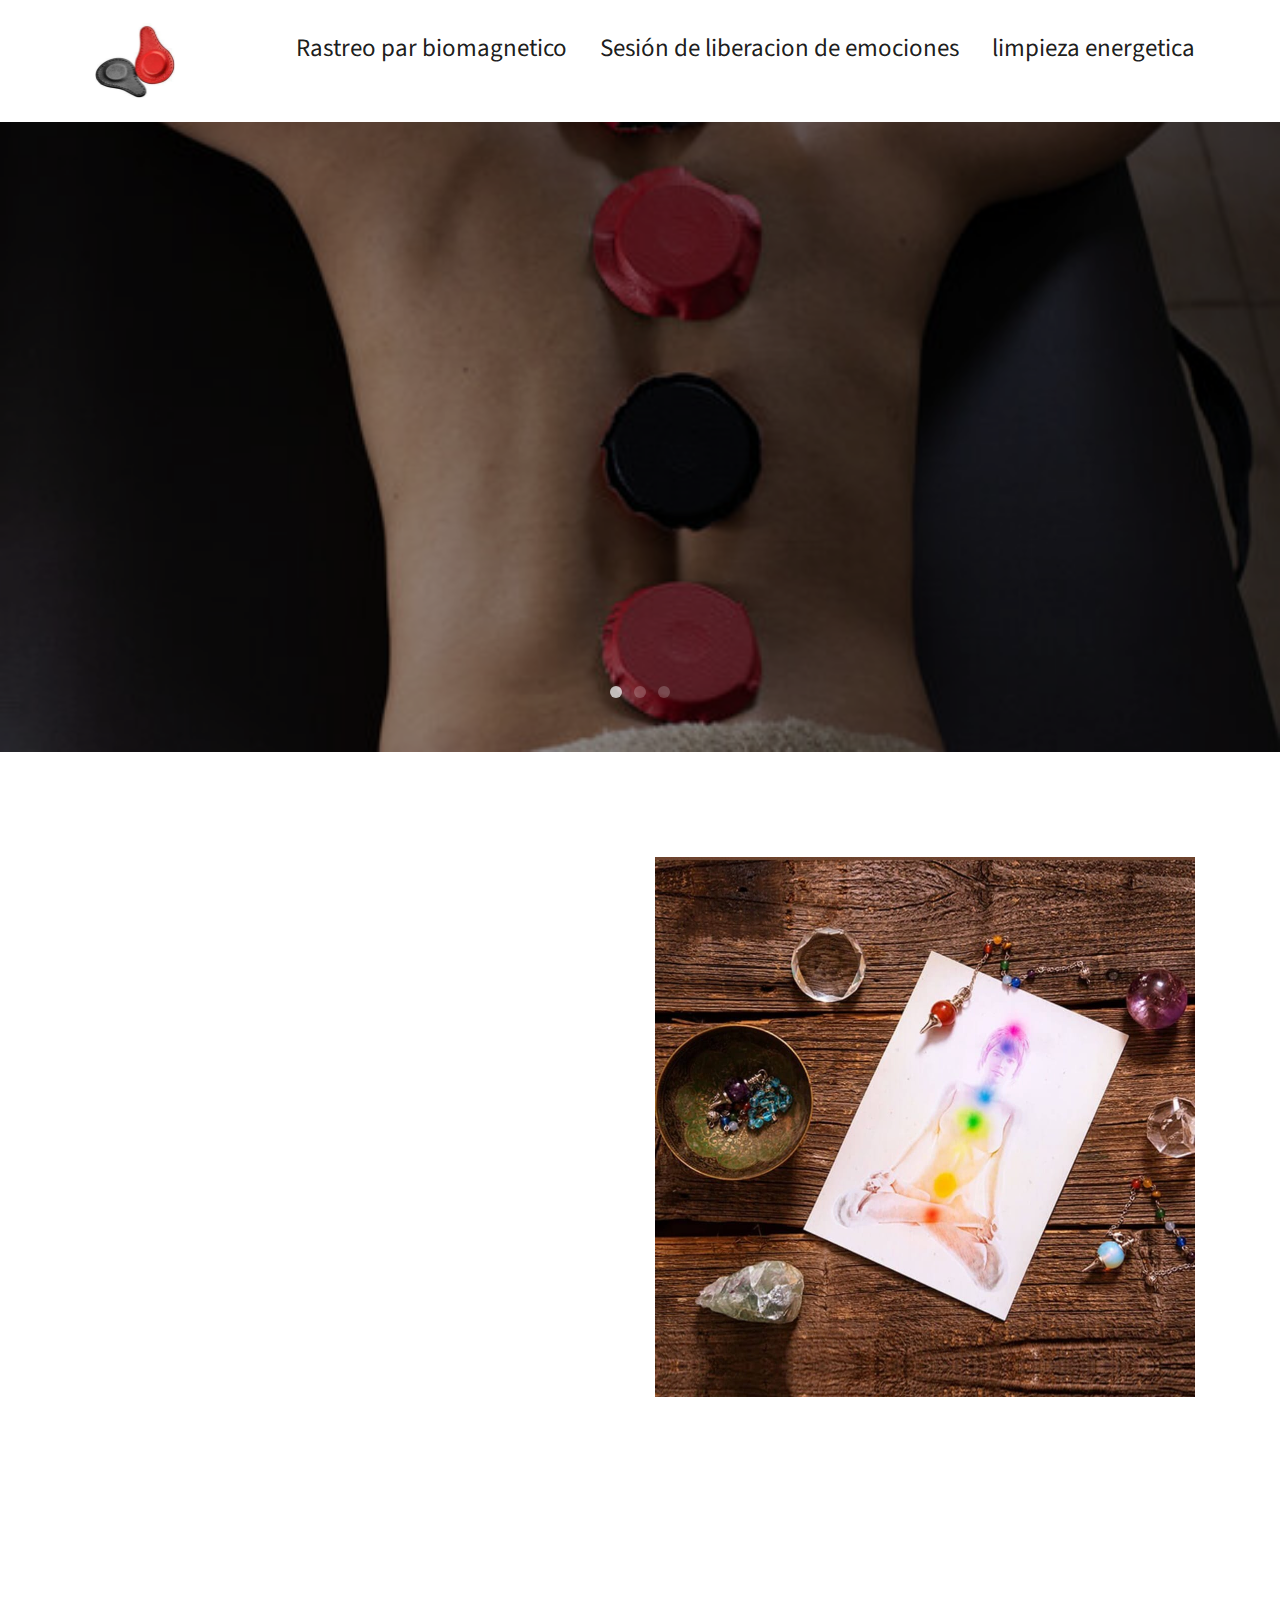
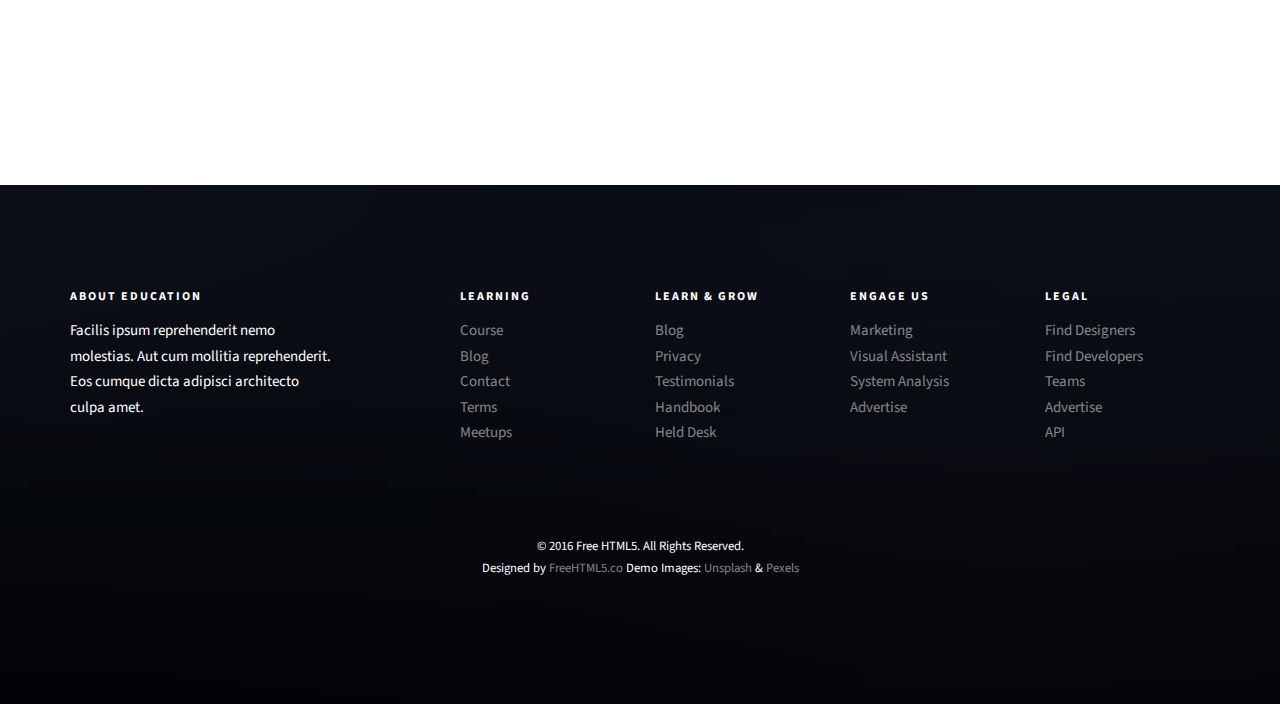
==== commit 47a7fead: "update" ====
--- a/limpieza.html
+++ b/limpieza.html
@@ -159,15 +159,18 @@
 			<div class="col-md-6 animate-box">
 				<h2>LIMPIEZA ENERGETICA
 				</h2>
-				<p>Esta técnica nos ayuda a identificar y liberar definitivamente emociones, traumas o conflictos emocionales atrapados en nuestro cuerpo,</p>
-<p>cuya energía es causa principal de los desequilibrios y síntomas físicos o psicológicos, que está padeciendo la persona que acude a consulta.
+				<p>Con las limpiezas energéticas online, podrás liberarte de todas aquellas energías exteriores a ti que te bloquean y paralizan en la vida.
+				</p>
+<p>En este proceso, utilizo técnicas muy profundas como el péndulo hebreo, el péndulo metálico y la canalización para lograr resultados excelentes.
+
 </p>
-<p>A veces, liberarlos, puede ser crucial para superar ciertos desequilibrios y restaurar un estado óptimo de bienestar.
+<p>Además, el Péndulo Hebreo tiene la capacidad de detectar y armonizar todo lo necesario en nosotros a nivel físico, energético, emocional, mental y espiritual. Así, podrás volver a conectar con tu verdadera esencia y comprender que no existe la mala suerte, sino solo el desconocimiento de dichas energías.
+	En la limpieza energética también se contempla el estado actual de tu Alma, y si es necesario, se ayudará a tus familiares a seguir su evolución.
+	
 </p>
-<p>Bloqueos, miedos y conductas que nos limitan a la hora de desenvolvernos y desarrollarnos en todas las etapas de la vida.
+<p>¡Libérate y comienza a vivir en armonía! Reserva tu sesión ahora.
 </p>
-<p>La aplicación de esta técnica nos ayuda en el fluir de los acontecimientos, en la actitud frente a todo lo que se nos presenta en nuestro día a día, tanto a nivel interno como para con lo que nos rodea.</p>
-<p>
+
 	<div class="row animate-box">
 		<div class="col-md-6 col-md-offset-3 text-center fh5co-heading">
 			
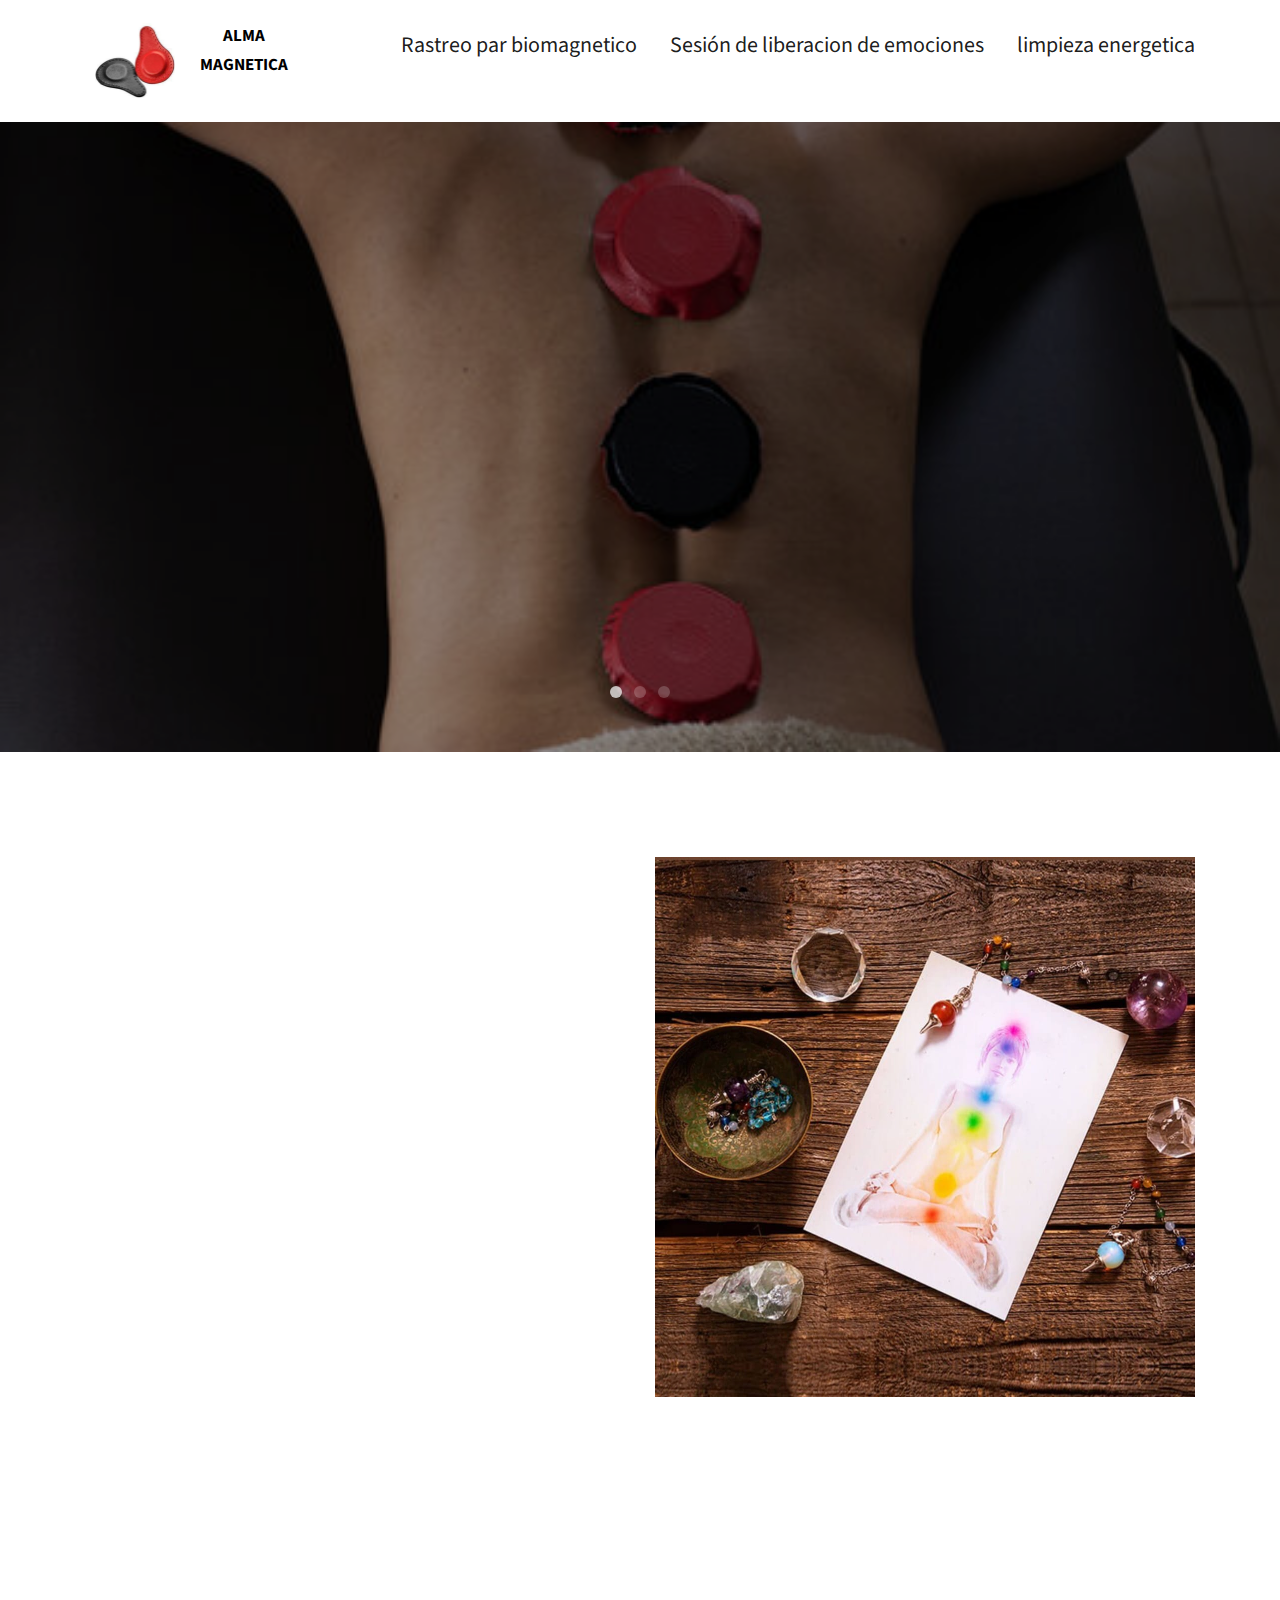
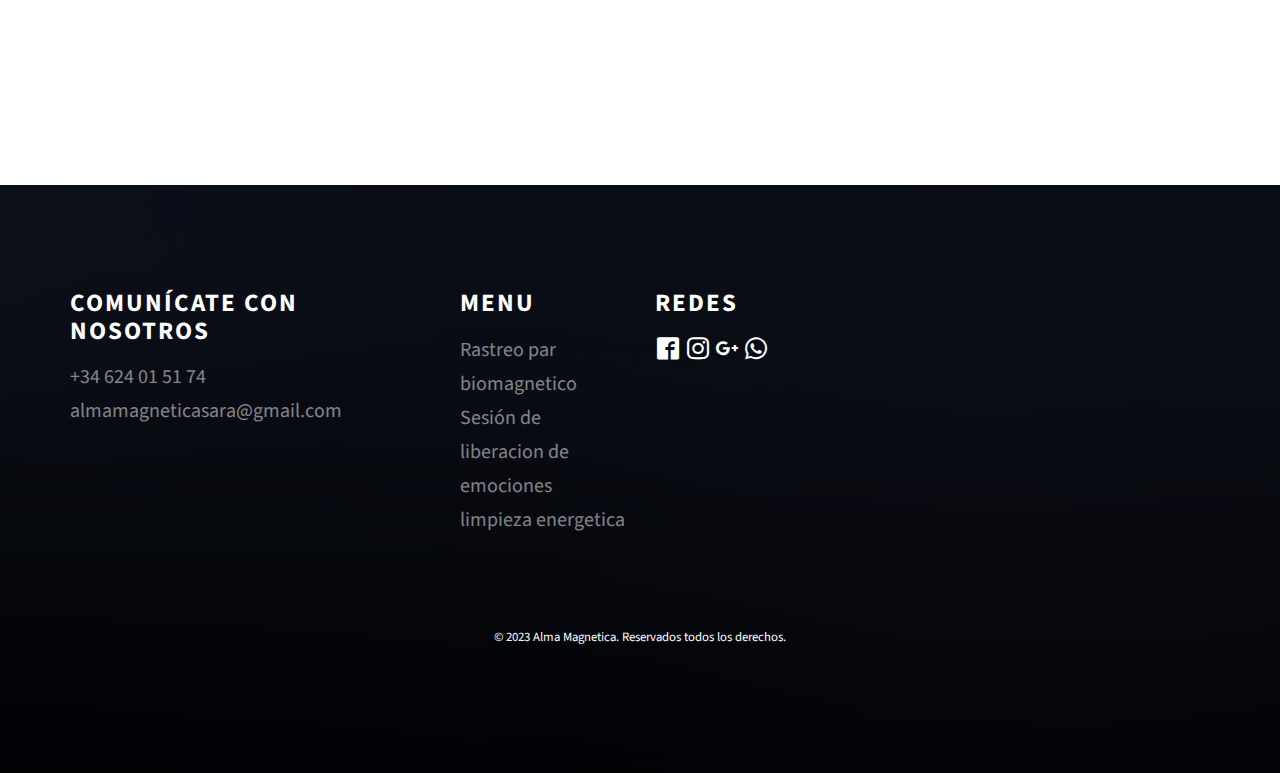
==== commit 86ef743a: "finished" ====
--- a/limpieza.html
+++ b/limpieza.html
@@ -4,10 +4,7 @@
 	<meta charset="utf-8">
 	<meta http-equiv="X-UA-Compatible" content="IE=edge">
 	<title>LIMPIEZA ENERGETICA</title>
-	<meta name="viewport" content="width=device-width, initial-scale=1">
-	<meta name="description" content="Free HTML5 Website Template by freehtml5.co" />
-	<meta name="keywords" content="free website templates, free html5, free template, free bootstrap, free website template, html5, css3, mobile first, responsive" />
-	<meta name="author" content="freehtml5.co" />
+	
 
 	<!-- 
 	//////////////////////////////////////////////////////
@@ -33,6 +30,10 @@
 	<meta name="twitter:image" content="" />
 	<meta name="twitter:url" content="" />
 	<meta name="twitter:card" content="" />
+	<link
+    rel="shortcut icon"
+    href="./images/logo/alma.png.jpg"
+  />
 
 	<link href="https://fonts.googleapis.com/css?family=Source+Sans+Pro:300,400,600,700" rel="stylesheet">
 	<link href="https://fonts.googleapis.com/css?family=Roboto+Slab:300,400" rel="stylesheet">
@@ -79,7 +80,10 @@
 				<div class="container">
 					<div class="row">
 						<div class="col-xs-2">
-							<div id="fh5co-logo"><a href="index.html"><img src="./images/logo/alma.png.jpg" alt=""></a></div>
+							<div id="fh5co-logo"><a href="index.html"><img src="./images/logo/alma.png.jpg" alt=""></a>
+								<a id="title" href="index.html">Alma magnetica</a>
+							</div>
+						
 						</div>
 						<div class="col-xs-10 text-right menu-1">
 							<ul>
@@ -196,231 +200,71 @@
 
 	
 
-<!-- 	<div id="fh5co-counter" class="fh5co-counters" style="background-image: url(images/img_bg_4.jpg);" data-stellar-background-ratio="0.5">
-		<div class="overlay"></div>
-		<div class="container">
-			<div class="row">
-				<div class="col-md-10 col-md-offset-1">
-					<div class="row">
-						<div class="col-md-3 col-sm-6 text-center animate-box">
-							<span class="icon"><i class="icon-world"></i></span>
-							<span class="fh5co-counter js-counter" data-from="0" data-to="3297" data-speed="5000" data-refresh-interval="50"></span>
-							<span class="fh5co-counter-label">Foreign Followers</span>
-						</div>
-						<div class="col-md-3 col-sm-6 text-center animate-box">
-							<span class="icon"><i class="icon-study"></i></span>
-							<span class="fh5co-counter js-counter" data-from="0" data-to="3700" data-speed="5000" data-refresh-interval="50"></span>
-							<span class="fh5co-counter-label">Students Enrolled</span>
-						</div>
-						<div class="col-md-3 col-sm-6 text-center animate-box">
-							<span class="icon"><i class="icon-bulb"></i></span>
-							<span class="fh5co-counter js-counter" data-from="0" data-to="5034" data-speed="5000" data-refresh-interval="50"></span>
-							<span class="fh5co-counter-label">Classes Complete</span>
-						</div>
-						<div class="col-md-3 col-sm-6 text-center animate-box">
-							<span class="icon"><i class="icon-head"></i></span>
-							<span class="fh5co-counter js-counter" data-from="0" data-to="1080" data-speed="5000" data-refresh-interval="50"></span>
-							<span class="fh5co-counter-label">Certified Teachers</span>
-						</div>
-					</div>
-				</div>
-			</div>
-		</div>
-	</div>
-
-	<div id="fh5co-course-categories">
-		<div class="container">
-			<div class="row animate-box">
-				<div class="col-md-6 col-md-offset-3 text-center fh5co-heading">
-					<h2>Course categories</h2>
-					<p>Dignissimos asperiores vitae velit veniam totam fuga molestias accusamus alias autem provident. Odit ab aliquam dolor eius.</p>
-				</div>
-			</div>
-			<div class="row">
-				<div class="col-md-3 col-sm-6 text-center animate-box">
-					<div class="services">
-						<span class="icon">
-							<i class="icon-shop"></i>
-						</span>
-						<div class="desc">
-							<h3><a href="#">Business</a></h3>
-							<p>Dignissimos asperiores vitae velit veniam totam fuga molestias accusamus alias autem provident. Odit ab aliquam dolor eius.</p>
-						</div>
-					</div>
-				</div>
-				<div class="col-md-3 col-sm-6 text-center animate-box">
-					<div class="services">
-						<span class="icon">
-							<i class="icon-heart4"></i>
-						</span>
-						<div class="desc">
-							<h3><a href="#">Health &amp; Psychology</a></h3>
-							<p>Dignissimos asperiores vitae velit veniam totam fuga molestias accusamus alias autem provident. Odit ab aliquam dolor eius.</p>
-						</div>
-					</div>
-				</div>
-				<div class="col-md-3 col-sm-6 text-center animate-box">
-					<div class="services">
-						<span class="icon">
-							<i class="icon-banknote"></i>
-						</span>
-						<div class="desc">
-							<h3><a href="#">Accounting</a></h3>
-							<p>Dignissimos asperiores vitae velit veniam totam fuga molestias accusamus alias autem provident. Odit ab aliquam dolor eius.</p>
-						</div>
-					</div>
-				</div>
-				<div class="col-md-3 col-sm-6 text-center animate-box">
-					<div class="services">
-						<span class="icon">
-							<i class="icon-lab2"></i>
-						</span>
-						<div class="desc">
-							<h3><a href="#">Science &amp; Technology</a></h3>
-							<p>Dignissimos asperiores vitae velit veniam totam fuga molestias accusamus alias autem provident. Odit ab aliquam dolor eius.</p>
-						</div>
-					</div>
-				</div>
-				<div class="col-md-3 col-sm-6 text-center animate-box">
-					<div class="services">
-						<span class="icon">
-							<i class="icon-photo"></i>
-						</span>
-						<div class="desc">
-							<h3><a href="#">Art &amp; Media</a></h3>
-							<p>Dignissimos asperiores vitae velit veniam totam fuga molestias accusamus alias autem provident. Odit ab aliquam dolor eius.</p>
-						</div>
-					</div>
-				</div>
-				<div class="col-md-3 col-sm-6 text-center animate-box">
-					<div class="services">
-						<span class="icon">
-							<i class="icon-home-outline"></i>
-						</span>
-						<div class="desc">
-							<h3><a href="#">Real Estate</a></h3>
-							<p>Dignissimos asperiores vitae velit veniam totam fuga molestias accusamus alias autem provident. Odit ab aliquam dolor eius.</p>
-						</div>
-					</div>
-				</div>
-				<div class="col-md-3 col-sm-6 text-center animate-box">
-					<div class="services">
-						<span class="icon">
-							<i class="icon-bubble3"></i>
-						</span>
-						<div class="desc">
-							<h3><a href="#">Language</a></h3>
-							<p>Dignissimos asperiores vitae velit veniam totam fuga molestias accusamus alias autem provident. Odit ab aliquam dolor eius.</p>
-						</div>
-					</div>
-				</div>
-				<div class="col-md-3 col-sm-6 text-center animate-box">
-					<div class="services">
-						<span class="icon">
-							<i class="icon-world"></i>
-						</span>
-						<div class="desc">
-							<h3><a href="#">Web &amp; Programming</a></h3>
-							<p>Dignissimos asperiores vitae velit veniam totam fuga molestias accusamus alias autem provident. Odit ab aliquam dolor eius.</p>
-						</div>
-					</div>
-				</div>
-			</div>
-		</div>
-	</div>
-
-	<div id="fh5co-register" style="background-image: url(images/img_bg_2.jpg);">
-		<div class="overlay"></div>
-		<div class="row">
-			<div class="col-md-8 col-md-offset-2 animate-box">
-				<div class="date-counter text-center">
-					<h2>Get 400 of Online Courses for Free</h2>
-					<h3>By Mike Smith</h3>
-					<div class="simply-countdown simply-countdown-one"></div>
-					<p><strong>Limited Offer, Hurry Up!</strong></p>
-					<p><a href="#" class="btn btn-primary btn-lg btn-reg">Register Now!</a></p>
-				</div>
-			</div>
-		</div>
-	</div>
-
-	<div id="fh5co-gallery" class="fh5co-bg-section">
-		<div class="row text-center">
-			<h2><span>Instagram Gallery</span></h2>
-		</div>
-		<div class="row">
-			<div class="col-md-3 col-padded">
-				<a href="#" class="gallery" style="background-image: url(images/project-5.jpg);"></a>
-			</div>
-			<div class="col-md-3 col-padded">
-				<a href="#" class="gallery" style="background-image: url(images/project-2.jpg);"></a>
-			</div>
-			<div class="col-md-3 col-padded">
-				<a href="#" class="gallery" style="background-image: url(images/project-3.jpg);"></a>
-			</div>
-			<div class="col-md-3 col-padded">
-				<a href="#" class="gallery" style="background-image: url(images/project-4.jpg);"></a>
-			</div>
-		</div>
-	</div> -->
 
 	<footer id="fh5co-footer" role="contentinfo" style="background-image: url(images/img_bg_4.jpg);">
 		<div class="overlay"></div>
 		<div class="container">
 			<div class="row row-pb-md">
 				<div class="col-md-3 fh5co-widget">
-					<h3>About Education</h3>
-					<p>Facilis ipsum reprehenderit nemo molestias. Aut cum mollitia reprehenderit. Eos cumque dicta adipisci architecto culpa amet.</p>
-				</div>
+					<h3>comunícate con nosotros</h3>
+					<ul class="fh5co-footer-links">
+						<li><a 			
+							href="https://api.whatsapp.com/send/?phone=%2B34624015174&text&type=phone_number&app_absent=0"
+							target="_blank"
+							rel="noreferrer">+34 624 01 51 74</a></li>
+						<li><a href="mailto:almamagneticasara@gmail.com" target="_blank">almamagneticasara@gmail.com </a></li>
+					</ul>
+				</div>
+
+			
+
 				<div class="col-md-2 col-sm-4 col-xs-6 col-md-push-1 fh5co-widget">
-					<h3>Learning</h3>
+					<h3>Menu</h3>
 					<ul class="fh5co-footer-links">
-						<li><a href="#">Course</a></li>
-						<li><a href="#">Blog</a></li>
-						<li><a href="#">Contact</a></li>
-						<li><a href="#">Terms</a></li>
-						<li><a href="#">Meetups</a></li>
+						<li><a href="index.html">Rastreo par biomagnetico</a></li>
+						<li><a href="sesion.html">Sesión de liberacion de emociones</a></li>
+						<li><a href="limpieza.html">limpieza energetica</a></li>
 					</ul>
 				</div>
 
 				<div class="col-md-2 col-sm-4 col-xs-6 col-md-push-1 fh5co-widget">
-					<h3>Learn &amp; Grow</h3>
-					<ul class="fh5co-footer-links">
-						<li><a href="#">Blog</a></li>
-						<li><a href="#">Privacy</a></li>
-						<li><a href="#">Testimonials</a></li>
-						<li><a href="#">Handbook</a></li>
-						<li><a href="#">Held Desk</a></li>
-					</ul>
-				</div>
-
-				<div class="col-md-2 col-sm-4 col-xs-6 col-md-push-1 fh5co-widget">
-					<h3>Engage us</h3>
-					<ul class="fh5co-footer-links">
-						<li><a href="#">Marketing</a></li>
-						<li><a href="#">Visual Assistant</a></li>
-						<li><a href="#">System Analysis</a></li>
-						<li><a href="#">Advertise</a></li>
-					</ul>
-				</div>
-
-				<div class="col-md-2 col-sm-4 col-xs-6 col-md-push-1 fh5co-widget">
-					<h3>Legal</h3>
-					<ul class="fh5co-footer-links">
-						<li><a href="#">Find Designers</a></li>
-						<li><a href="#">Find Developers</a></li>
-						<li><a href="#">Teams</a></li>
-						<li><a href="#">Advertise</a></li>
-						<li><a href="#">API</a></li>
-					</ul>
+					<h3>Redes </h3>
+					<ul class="fh5co-social">
+						<li>
+						  <a
+							href="https://www.facebook.com/profile.php?id=100095425532454&mibextid=ZbWKwL"
+							target="_blank"
+							><i class="icon-facebook22"></i>
+						</a>
+						</li>
+						<li>
+						  <a href="https://www.instagram.com/almamagneticasara/?utm_source=qr&igshid=MzNlNGNkZWQ4Mg%3D%3D" target="_blank"
+							><i class="icon-instagram"></i
+						  ></a>
+						</li>
+						<li>
+						  <a href="mailto:almamagneticasara@gmail.com" target="_blank"
+							><i class="icon-google-plus"></i
+						  ></a>
+						</li>
+						<li>
+							<a
+							href="https://api.whatsapp.com/send/?phone=%2B34624015174&text&type=phone_number&app_absent=0"
+				target="_blank"
+				rel="noreferrer"
+							  ><i class="icon-whatsapp"></i></a>
+						  </li>
+					  </ul>
+
+					  
+					</div>
 				</div>
 			</div>
 
 			<div class="row copyright">
 				<div class="col-md-12 text-center">
 					<p>
-						<small class="block">&copy; 2016 Free HTML5. All Rights Reserved.</small> 
-						<small class="block">Designed by <a href="http://freehtml5.co/" target="_blank">FreeHTML5.co</a> Demo Images: <a href="http://unsplash.co/" target="_blank">Unsplash</a> &amp; <a href="https://www.pexels.com/" target="_blank">Pexels</a></small>
+						<small class="block">&copy; 2023 Alma Magnetica. Reservados todos los derechos.</small> 
 					</p>
 				</div>
 			</div>
--- a/css/style.css
+++ b/css/style.css
@@ -154,6 +154,7 @@
   font-weight: bold;
   font-weight: 700;
   font-family: "Source Sans Pro", Arial, sans-serif;
+  display: flex;
 }
 .fh5co-nav #fh5co-logo img {
   width: 80px;
@@ -170,10 +171,24 @@
   position: absolute;
   top: 5px;
   left: 0;
+}
+#title {
+  color: #000;
+ font-size: 17px;
+ text-align: center;
+ margin-left: 0px;
 }
 @media screen and (max-width: 768px) {
   .fh5co-nav .menu-1 {
     display: none;
+  }
+
+  .fh5co-nav #fh5co-logo img {
+    width: 30px;
+  }
+
+  #title {
+    font-size: 10px;
   }
 }
 .fh5co-nav ul {
@@ -284,6 +299,7 @@
 }
 .fh5co-nav ul li.active > a {
   font-weight: 400;
+  font-size: 22px;
 }
 
 #fh5co-hero {
@@ -1169,12 +1185,49 @@
 #fh5co-footer .fh5co-footer-links li a {
   color: rgba(255, 255, 255, 0.5);
   text-decoration: none;
+  font-size: 20px;
 }
 #fh5co-footer .fh5co-footer-links li a:hover {
   text-decoration: underline;
 }
 #fh5co-footer .fh5co-widget {
   margin-bottom: 30px;
+}
+
+.fh5co-social {
+  padding: 0;
+  margin: 0;
+}
+.fh5co-social li {
+  padding: 0;
+  margin: 0;
+  list-style: none;
+  display: -moz-inline-stack;
+  display: inline-block;
+  zoom: 1;
+  display: inline;
+}
+.fh5co-social li a {
+  font-size: 22px;
+  color: #fff;
+  padding: 0;
+  margin: 0;
+  padding: 2px;
+  display: -moz-inline-stack;
+  display: inline-block;
+  zoom: 1;
+  display: inline;
+  -webkit-border-radius: 7px;
+  -moz-border-radius: 7px;
+  -ms-border-radius: 7px;
+  border-radius: 7px;
+}
+.fh5co-social li a:hover {
+  color: black;
+}
+.fh5co-social li a:hover, .fh5co-social li a:active, .fh5co-social li a:focus {
+  outline: none;
+  text-decoration: none;
 }
 @media screen and (max-width: 768px) {
   #fh5co-footer .fh5co-widget {
@@ -1184,7 +1237,7 @@
 #fh5co-footer .fh5co-widget h3 {
   margin-bottom: 15px;
   font-weight: bold;
-  font-size: 12px;
+  font-size: 25px;
   letter-spacing: 2px;
   text-transform: uppercase;
   font-family: "Source Sans Pro", Arial, sans-serif;
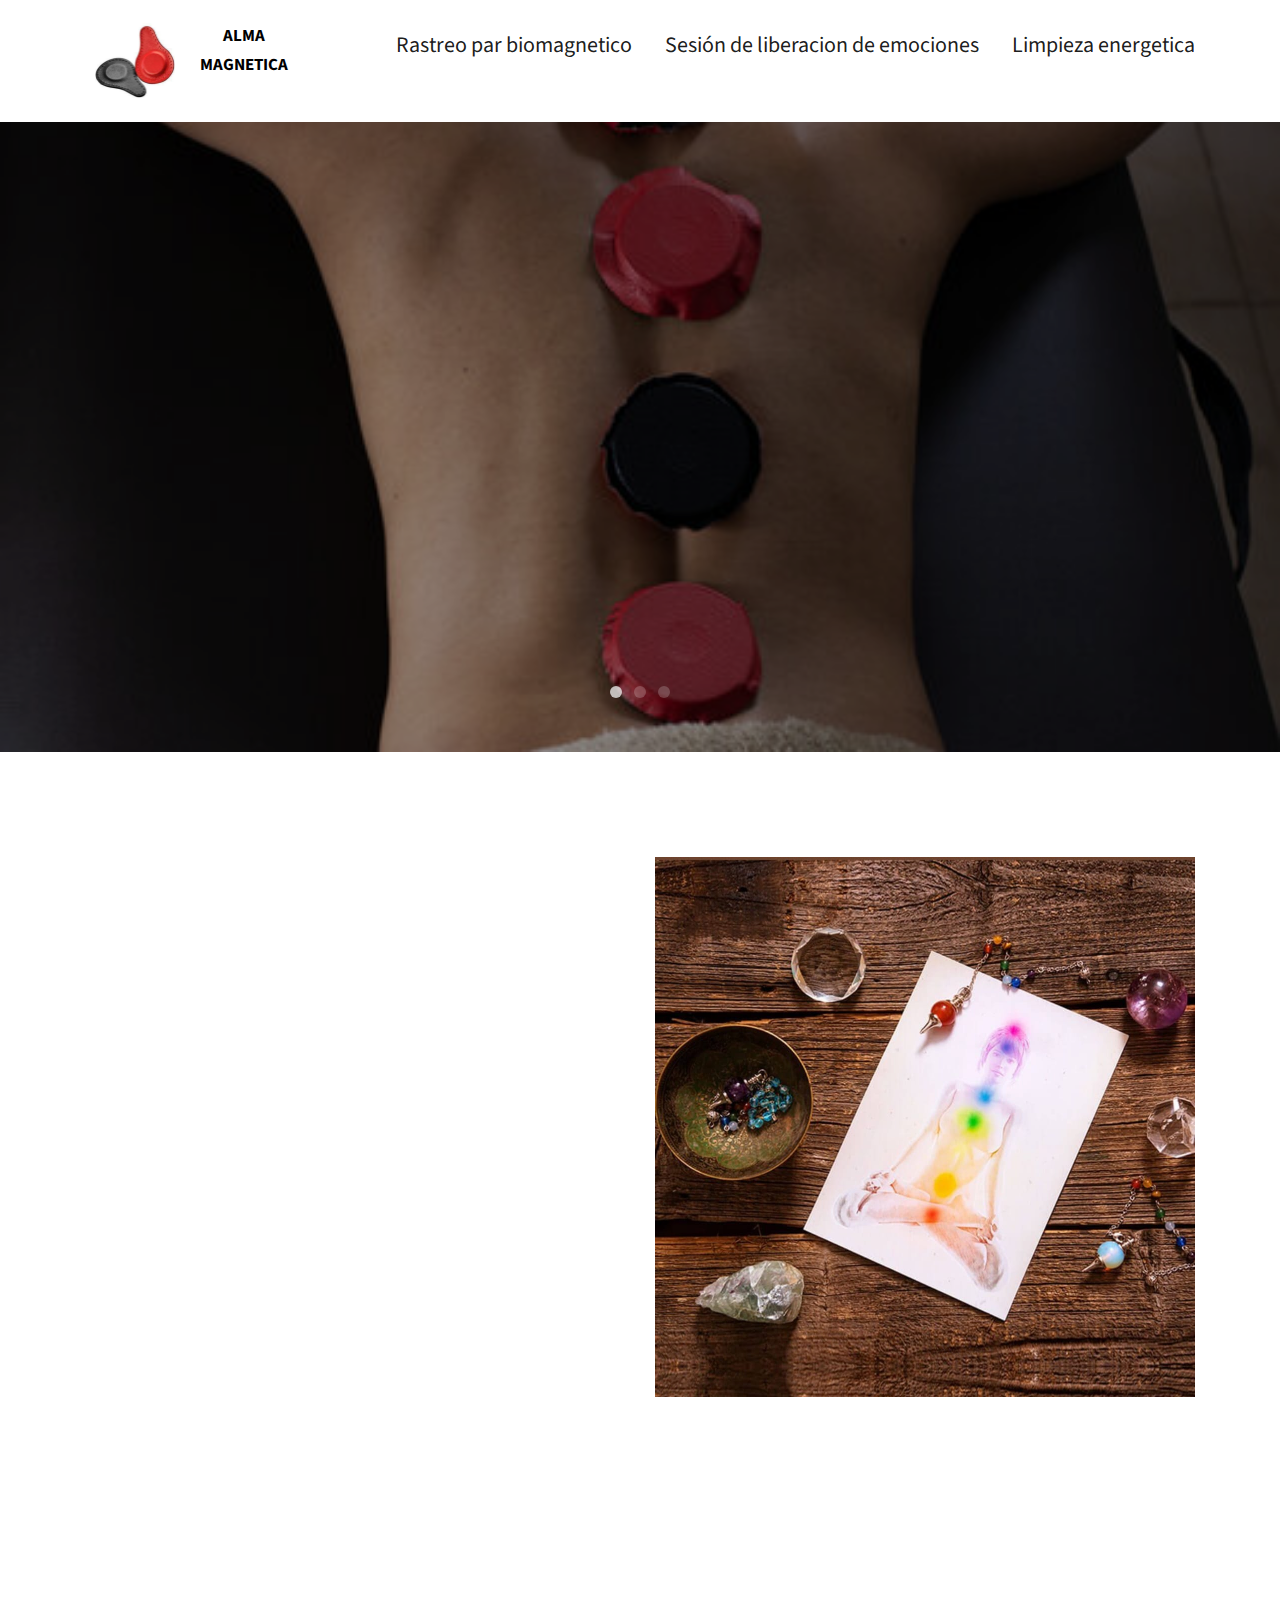
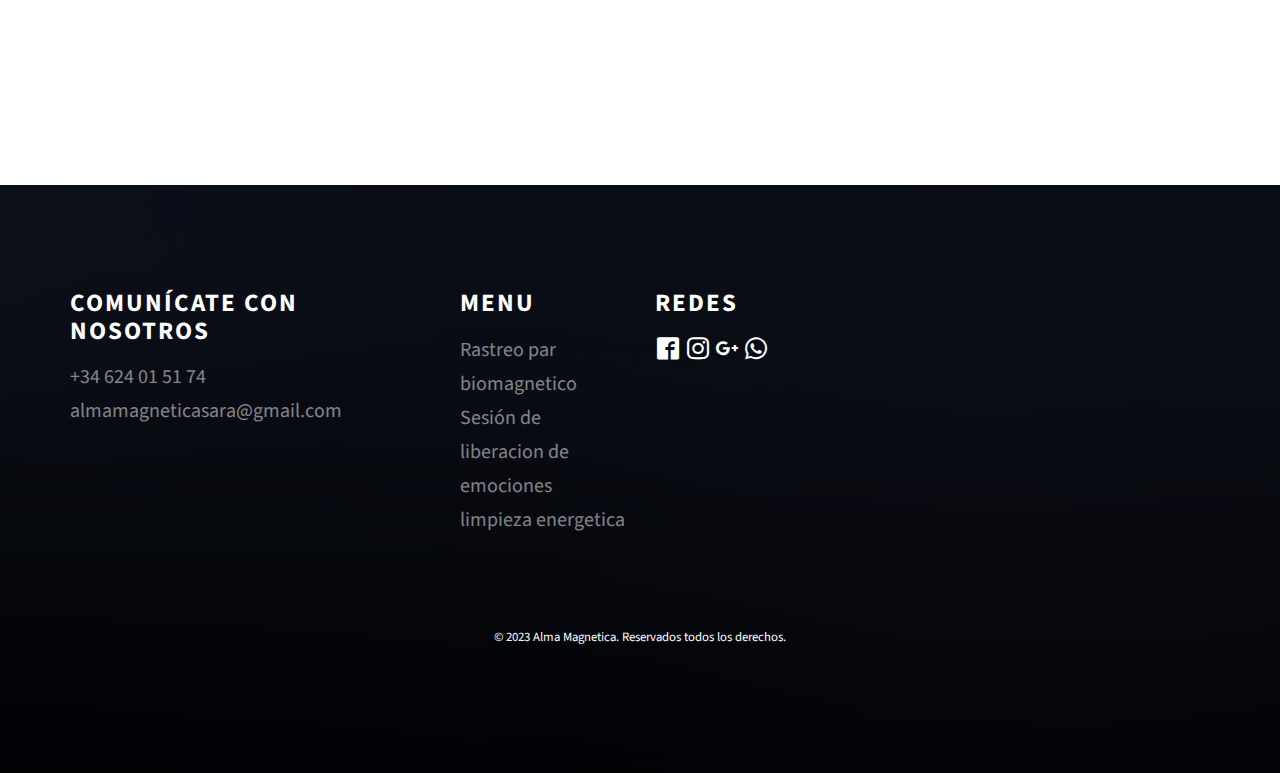
==== commit 620e6ae5: "finished" ====
--- a/limpieza.html
+++ b/limpieza.html
@@ -3,8 +3,11 @@
 	<head>
 	<meta charset="utf-8">
 	<meta http-equiv="X-UA-Compatible" content="IE=edge">
-	<title>LIMPIEZA ENERGETICA</title>
-	
+	<title>LIBERACIÓN EMOCIONAL</title>
+	<meta name="viewport" content="width=device-width, initial-scale=1">
+	<meta name="description" content="Free HTML5 Website Template by freehtml5.co" />
+	<meta name="keywords" content="free website templates, free html5, free template, free bootstrap, free website template, html5, css3, mobile first, responsive" />
+	<meta name="author" content="freehtml5.co" />
 
 	<!-- 
 	//////////////////////////////////////////////////////
@@ -34,7 +37,6 @@
     rel="shortcut icon"
     href="./images/logo/alma.png.jpg"
   />
-
 	<link href="https://fonts.googleapis.com/css?family=Source+Sans+Pro:300,400,600,700" rel="stylesheet">
 	<link href="https://fonts.googleapis.com/css?family=Roboto+Slab:300,400" rel="stylesheet">
 	
@@ -80,16 +82,22 @@
 				<div class="container">
 					<div class="row">
 						<div class="col-xs-2">
-							<div id="fh5co-logo"><a href="index.html"><img src="./images/logo/alma.png.jpg" alt=""></a>
-								<a id="title" href="index.html">Alma magnetica</a>
+							<div id="fh5co-logo"><a href="index.html"> <img src="./images/logo/alma.png.jpg" alt="Not found">  </a> 
+	
+			<a id="title" href="index.html">
+	
+				Alma magnetica
+			</a>
+							
 							</div>
+							
 						
 						</div>
 						<div class="col-xs-10 text-right menu-1">
 							<ul>
 								<li class="active"><a href="index.html">Rastreo par biomagnetico</a></li>
 								<li  class="active"><a href="sesion.html">Sesión de liberacion de emociones</a></li>
-								<li  class="active"><a href="index.html">limpieza energetica</a></li>
+								<li  class="active"><a href="limpieza.html">Limpieza energetica</a></li>
 								<!-- <li><a href="about.html">About</a></li>
 								<li><a href="pricing.html">Pricing</a></li>
 								<li class="has-dropdown">
@@ -111,7 +119,6 @@
 				</div>
 			</div>
 		</nav>
-	
 		<aside id="fh5co-hero">
 			<div class="flexslider">
 				<ul class="slides">
@@ -163,19 +170,21 @@
 			<div class="col-md-6 animate-box">
 				<h2>LIMPIEZA ENERGETICA
 				</h2>
-				<p>Con las limpiezas energéticas online, podrás liberarte de todas aquellas energías exteriores a ti que te bloquean y paralizan en la vida.
-				</p>
-<p>En este proceso, utilizo técnicas muy profundas como el péndulo hebreo, el péndulo metálico y la canalización para lograr resultados excelentes.
-
+<p>
+	Con las limpiezas energéticas online, podrás liberarte de todas aquellas energías exteriores a ti que te bloquean y paralizan en la vida.
 </p>
-<p>Además, el Péndulo Hebreo tiene la capacidad de detectar y armonizar todo lo necesario en nosotros a nivel físico, energético, emocional, mental y espiritual. Así, podrás volver a conectar con tu verdadera esencia y comprender que no existe la mala suerte, sino solo el desconocimiento de dichas energías.
-	En la limpieza energética también se contempla el estado actual de tu Alma, y si es necesario, se ayudará a tus familiares a seguir su evolución.
-	
+<p>
+	En este proceso, utilizo técnicas muy profundas como el péndulo hebreo, el péndulo metálico y la canalización para lograr resultados excelentes.
 </p>
-<p>¡Libérate y comienza a vivir en armonía! Reserva tu sesión ahora.
+<p>
+	Además, el Péndulo Hebreo tiene la capacidad de detectar y armonizar todo lo necesario en nosotros a nivel físico, energético, emocional, mental y espiritual. Así, podrás volver a conectar con tu verdadera esencia y comprender que no existe la mala suerte, sino solo el desconocimiento de dichas energías. En la limpieza energética también se contempla el estado actual de tu Alma, y si es necesario, se ayudará a tus familiares a seguir su evolución.
 </p>
-
-	<div class="row animate-box">
+<p>
+	¡Libérate y comienza a vivir en armonía! Reserva tu sesión ahora.
+</p>
+
+
+<div class="row animate-box">
 		<div class="col-md-6 col-md-offset-3 text-center fh5co-heading">
 			
 			<h2>70,00 €</h2>
@@ -199,6 +208,7 @@
 	</div>
 
 	
+
 
 
 	<footer id="fh5co-footer" role="contentinfo" style="background-image: url(images/img_bg_4.jpg);">
--- a/css/style.css
+++ b/css/style.css
@@ -184,11 +184,10 @@
   }
 
   .fh5co-nav #fh5co-logo img {
-    width: 30px;
   }
 
   #title {
-    font-size: 10px;
+    font-size: 25px;
   }
 }
 .fh5co-nav ul {
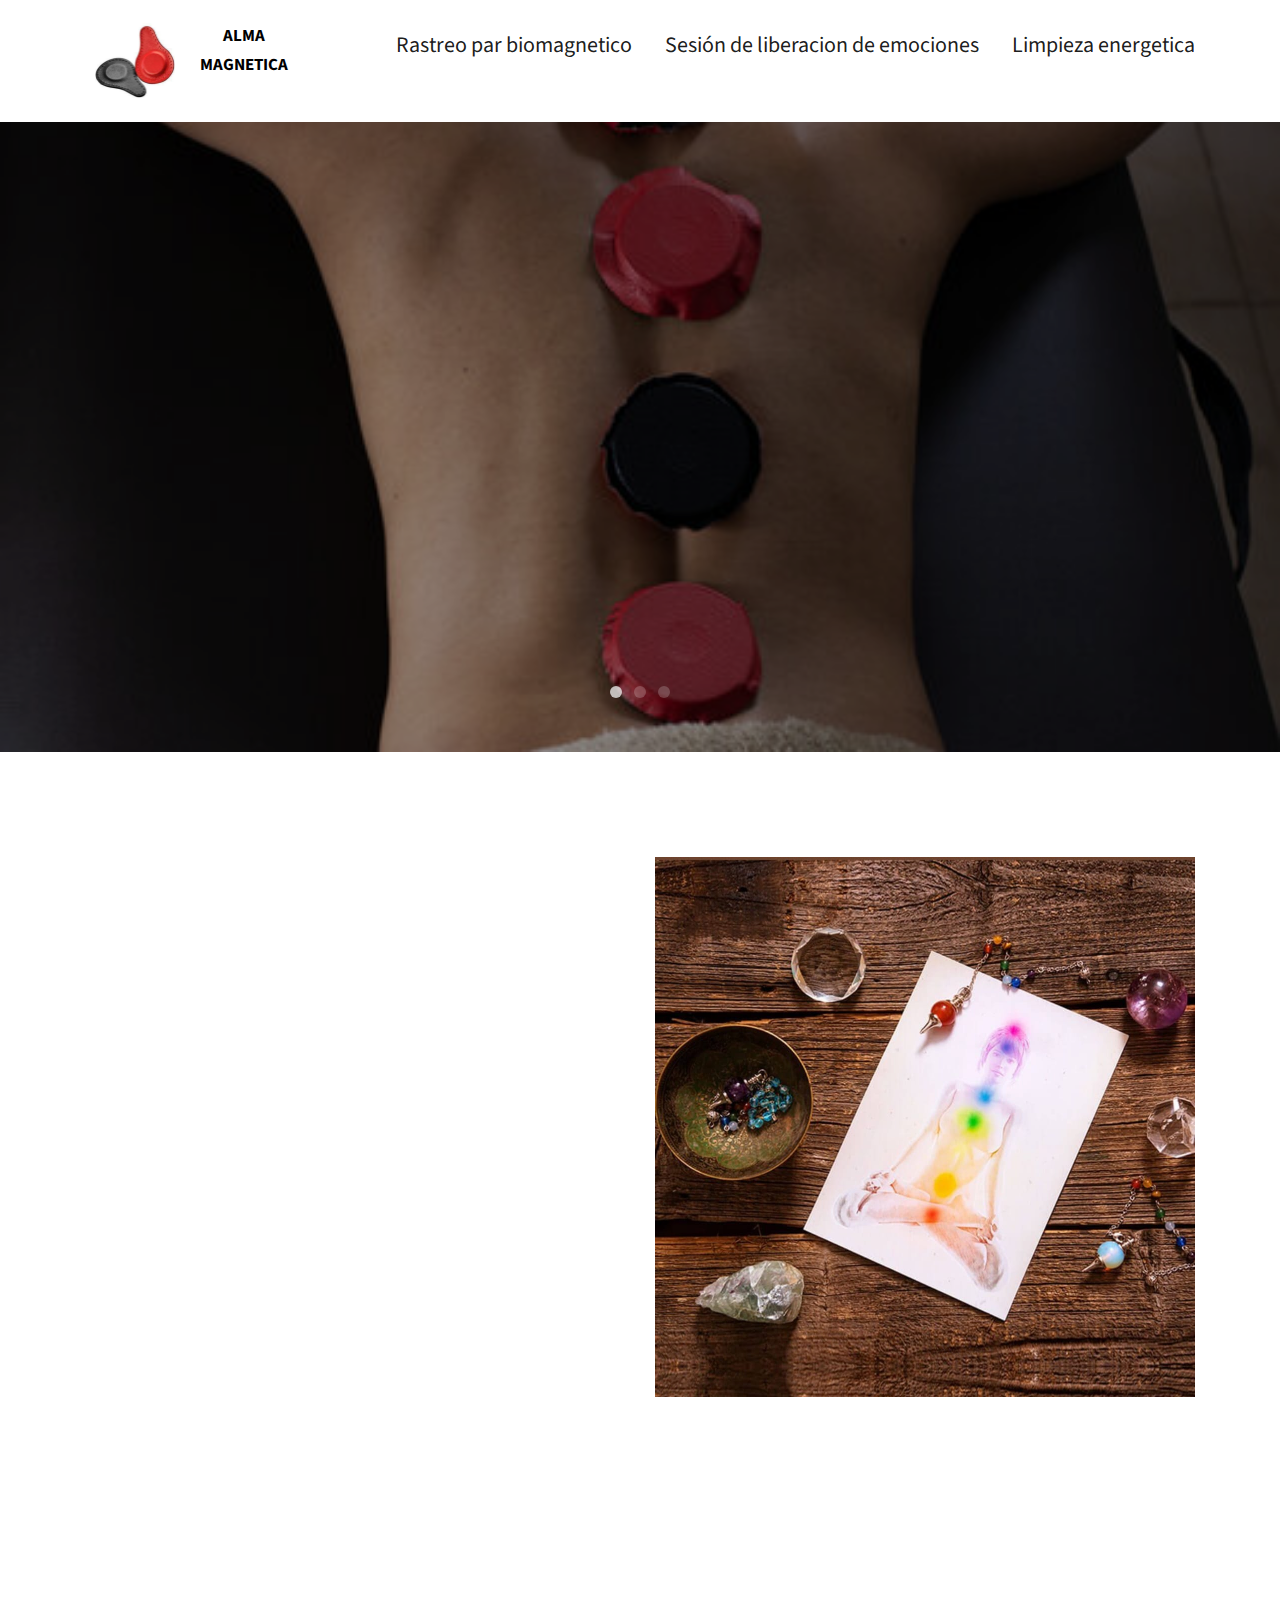
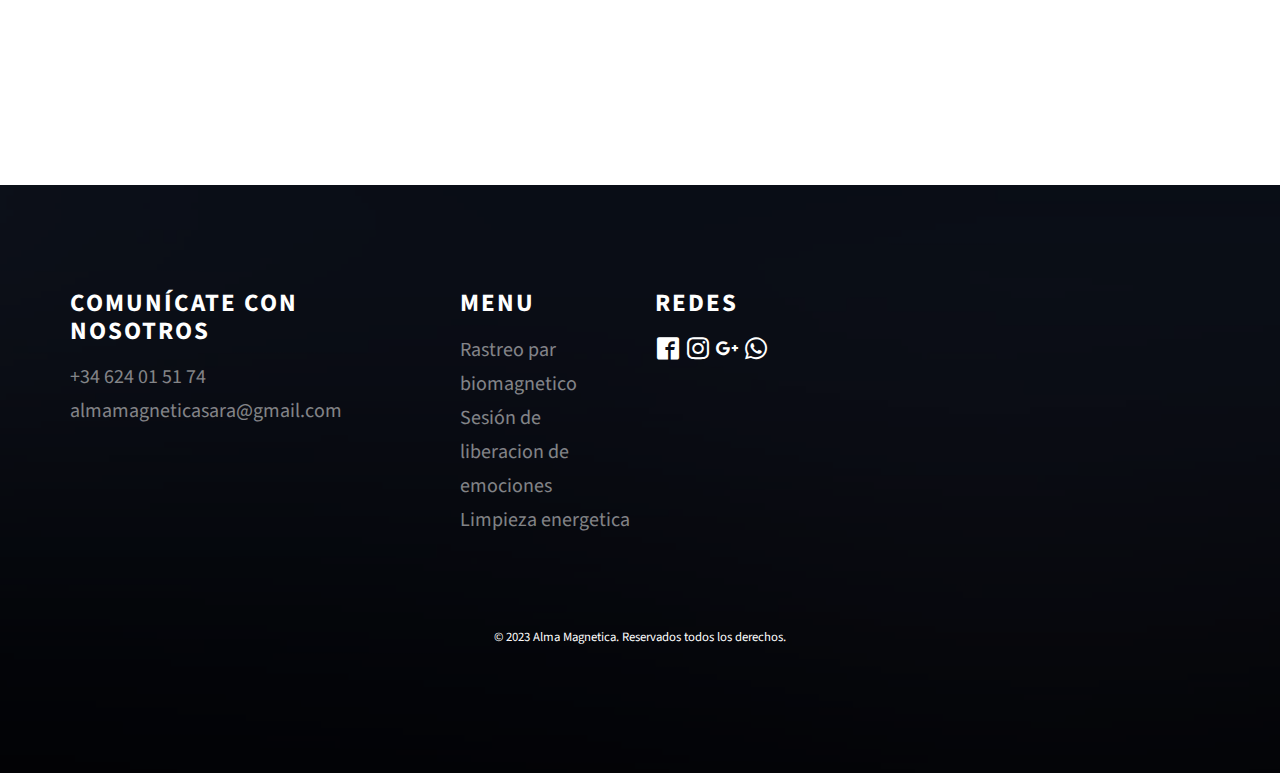
==== commit fa0cba19: "finished" ====
--- a/limpieza.html
+++ b/limpieza.html
@@ -233,7 +233,7 @@
 					<ul class="fh5co-footer-links">
 						<li><a href="index.html">Rastreo par biomagnetico</a></li>
 						<li><a href="sesion.html">Sesión de liberacion de emociones</a></li>
-						<li><a href="limpieza.html">limpieza energetica</a></li>
+						<li><a href="limpieza.html">Limpieza energetica</a></li>
 					</ul>
 				</div>
 
